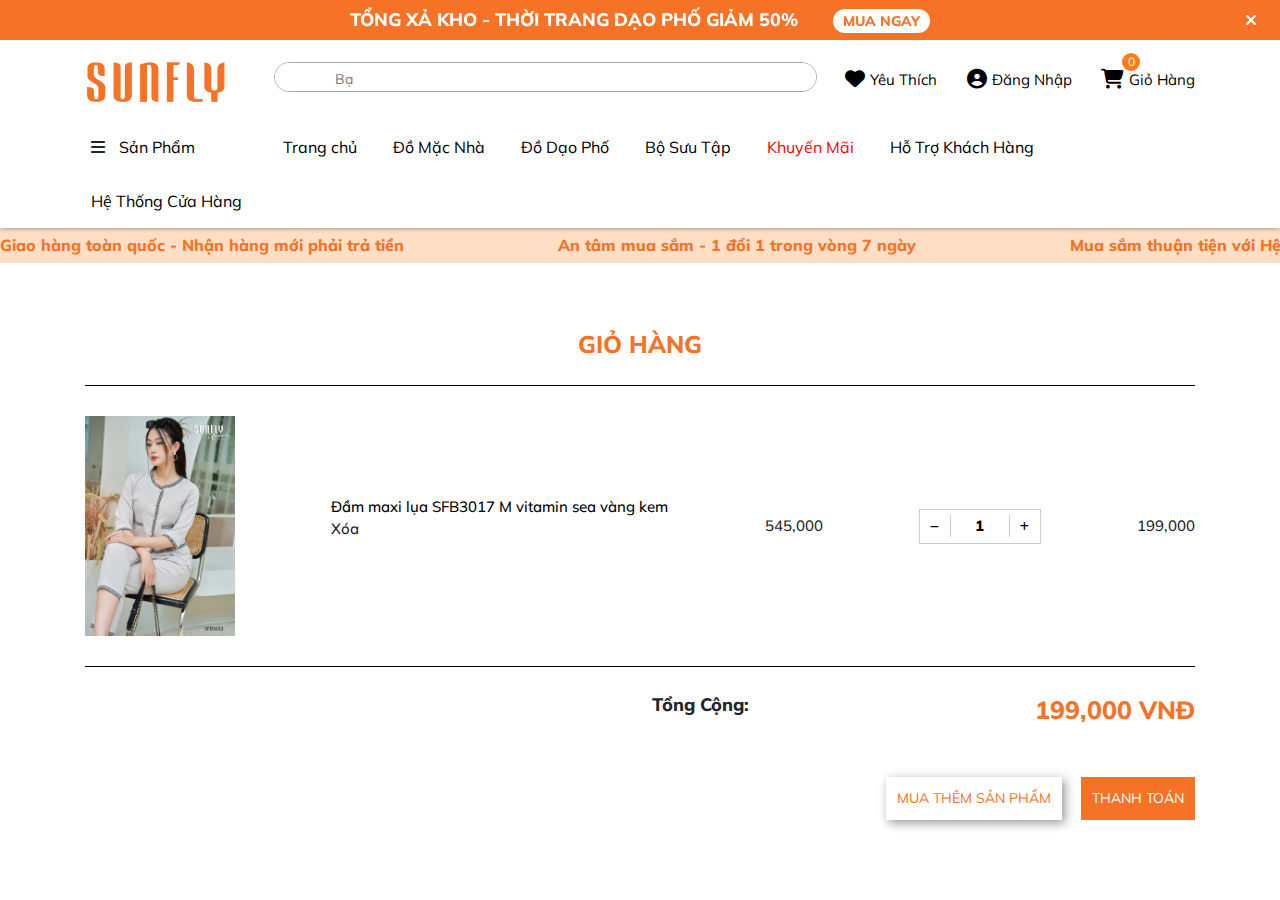
==== cart.html @ 90f8d19a "5" ====
<!DOCTYPE html>
<html lang="en">
<head>
    <meta charset="UTF-8">
    <meta name="viewport" content="width=device-width, initial-scale=1.0">
    <title>Cart</title>
     <!-- Import owl OwlCarousel./Start -->
  <link rel="stylesheet" href="./lib/owlCarousel/assets/owl.carousel.min.css">
  <link rel="stylesheet" href="./lib/owlCarousel/assets/owl.theme.default.min.css">


  <!-- Import Fontawesome -->
  <link rel="stylesheet" href="./lib/fontawesome/css/fontawesome.min.css">
  <link rel="stylesheet" href="./lib/fontawesome/css/brands.min.css">
  <link rel="stylesheet" href="./lib/fontawesome/css/solid.min.css">

  <!-- Import styles bootstrap css./Start-->
  <link rel="stylesheet" href="./lib/bootstrap/css/bootstrap.min.css">

  <!-- Import styles css./Start -->
  <link rel="stylesheet" href="./assets/css/styles.css">
</head>
<body>
    <header>
        <!-- Top-Header./Start -->
        <div class="top-header">
            <div class="owl-carousel">
            <div class="item">
                <p>
                TỔNG XẢ KHO - THỜI TRANG DẠO PHỐ GIẢM 50%
                <a  class="animationFlash" href="/">Mua Ngay</a>
            </div>
            <div class="item">
                <p>
                TỔNG XẢ KHO - BỘ MẶC NHÀ TRUYỀN THỐNG GIẢM TỚI 50%
                <a  class="animationFlash" href="/">Mua Ngay</a>
            </div>
        
            <div class="item">
                <p>
                TỔNG XẢ KHO - BỘ  MẶC NHÀ HIỆN ĐẠI GIẢM TỪ 30 - 50%
                <a  class="animationFlash" href="/">Mua Ngay</a>
            </div>
            </div>
            <div class="close-top-header">
            <i class="fa-solid fa-xmark"></i>
            </div>
        </div>
        
        <!-- Main menu./Start -->
        <div class="main-header">
            <div class="container">
            <div class=" row box-main-header">
                <div class="col-md-2">
                <div class="logo">
                    <a href="/"><img src="/assets/images/logo.jpg" alt=""></a>
                </div>
                </div>
        
                <div class="col-md-6 searchMobile">
                <form class="form-search" action="/search">
                <label for="search"></label>
                <input type="text" name="q" id="search" placeholder="Bạn cần tìm gì?">
                </form>
                </div>
        
                <div class="col-md-4">
                <div class="list-right-menu">
                    <ul>
                    <li>
                        <a href="#">
                        <i class="fa-regular fa-heart"></i>
                        <span>Yêu Thích</span>
                        </a>
                    </li>
                    <li>
                        <a href="#">
                        <i class="far fa-user-circle"></i>
                        <span>Đăng Nhập</span>
                        </a>
                    </li>
                    <li>
                        <a href="cart.html">
                        <i class="fas fa-shopping-cart"></i>
                        <span>Giỏ Hàng</span>
                        <span class="count-cart">0</span>
                        </a>
                    </li>
                    </ul>
                </div>
                </div>
        
            </div>
        
            <div class="row">
                <div class="nav">
                <div class="wrapper">
                    <div class= "menu-main">
                    <li class="menu-product">
                        <i class="far fa-bars"></i>
                        <a href="#">Sản Phẩm</a>  
                        <div class="sub-menu" style="display: none;">
                        <div class="content">
                            <div class="row" >
                            <ul class="col-md-7"> 
                                <li><a href="#">Bộ mặc nhà</a></li>
                                <li><a href="#">Sét dạo dạo phố</a></li>
                                <li><a href="#">Áo Nữ</a></li>
                                <li><a href="#">Váy Đầm Dạo Phố</a></li>
                                <li><a href="#">Quần Nữ</a></li>
                                <li><a href="#">Váy Đầm Mặc Nhà</a></li>
                                <li><a href="#">Phụ Kiện Thời Trang</a></li>
                            </ul>
                            </div>
                        </div>
                        </div>    
                    </li>
                    <li class="activeItems"><a href="!">Trang chủ</a></li>
                    <li><a href="#">Đồ Mặc Nhà</a> 
                        <div class="sub-menu" style="display: none;">
                        <div class="content">
                            <div class="row" >
                            <ul class="col-md-7 offset-md-2"> 
                                <li>
                                <a href="#">BỘ MẶC NHÀ</a>
                                <ul class="sub-menu-2">
                                    <li>
                                    <a href="">Sunfly Trendy</a>
                                    </li>
                                    <li>
                                    <a href="">Sunfly Sport</a>
                                    </li>
                                    <li>
                                    <a href="">Sunfly Prime</a>
                                    </li>
                                </ul>
                                </li>
                                <li>
                                <a href="#">THEO MÙA </a>
                                <ul class="sub-menu-2">
                                    <li>
                                    <a href="">Mùa Xuân - Hè</a>
                                    </li>
                                    <li>
                                    <a href="">Mùa Thu - Đông</a>
                                    </li>
                                </ul>
                                </li>
                                <li><a href="#">VÁY - ĐẦM MẶC NHÀ</a></li>
                            
                            </ul>
                            </div>
                        </div>
                        </div>    
                    </li>
                    <li><a href="!">Đồ Dạo Phố</a></li>
                    <li><a href="!">Bộ Sưu Tập</a></li>
                    <li><a class="sale-menu" href="!">Khuyến Mãi</a></li>
                    <li><a href="!">Hỗ Trợ Khách Hàng</a></li>
                    <li><a href="!">Hệ Thống Cửa Hàng</a></li>
                    </div>
                </div>
                </div>
    
            </div>
        
        
            </div>
        </div>
    </header>
     <!-- bottom-herder/start -->
     <div class="bottom-header">
        <div class="marquee-container">
            <div class="marquee-content">
                <p><span>Giao hàng toàn quốc - Nhận hàng mới phải trả tiền</span></p>
                <p><span>An tâm mua sắm - 1 đổi 1 trong vòng 7 ngày</span></p>
                <p><span>Mua sắm thuận tiện với Hệ thống cửa hàng toàn quốc</span></p>
                <p><span>Hotline (Miễn phí): 1800 2062</span></p>
            </div>
        </div>
    </div>
    <div class="container cartIndex">
        <div class="row">
            <div class="col-12 col-sm-12 col-md-12 col-lg-12 mt-md-5 mt-3">
                <div class="titleCart">
                    <h1>Giỏ hàng</h1>
                </div>
                <div class="cartcontent">
                    <div class="popup_item">
                        <div class="popup_item_img">
                            <a href="#"><img src="/assets/images/images-review-1.jpeg" alt=""></a>
                        </div>
                        <div class="popup_item_info">
                            <a href="#">Đầm maxi lụa SFB3017 M vitamin sea vàng kem</a>
                            <p>Xóa</p>
                        </div>
                        <div class="popup_price">
                            <span class="line_price">545,000</span> 
                        </div>
                        <div class="newCart_quantity">
                            <div class=" input_number_product">
                                <button class="">
                                    <i class="fa fa-minus"></i>
                                </button>
                                <input type="text" value="1" min="1">
                                <button>
                                    <i class="fa fa-plus"></i>
                                </button>
                            </div>
                        </div>
                        <div class="popup_item_price">
                            <span class="line_total_price colorMain1">199,000</span>
                        </div>
                    </div>
                    
                </div>
            </div>
            <div class="col-12 col-sm-12 col-md-6 col-lg-6"></div>
            <div class="col-12 col-sm-12 col-md-6 col-lg-6">
                <div class="cartRightIndex mt-4 mb-4">
                    <div class="popup_amount">
                        <span>Tổng cộng:</span>
                        <span class="fright">199,000 vnđ</span>
                    </div>
                    <div class="popup_action clearfix mt-5">
                        <a href="#" class="btnClickLoad btnHoverLight">Mua thêm sản phẩm</a>
                        <a href="#" class="btnHover buy ">Thanh toán</a>
                    </div>
                </div>
            </div>
        </div>
    </div>



    




     <!-- Import Jquery./Start -->
  <script src="./lib/jquery.min.js"></script>
  <!-- Import OwlCarousel js./Start -->
  <script src="./lib/owlCarousel/owl.carousel.min.js"></script>
  <!-- Import Js Bootstrap./Start -->
  <script src="./lib/bootstrap/js/bootstrap.bundle.min.js"></script>
  <!-- Import Main JS./Start -->
  <script src="./assets/js/main.js"></script>
  <script src="./assets/js/style.js"></script>
</body>
</html>
---- lib/fontawesome/css/brands.min.css ----
/*!
 * Font Awesome Free 6.4.2 by @fontawesome - https://fontawesome.com
 * License - https://fontawesome.com/license/free (Icons: CC BY 4.0, Fonts: SIL OFL 1.1, Code: MIT License)
 * Copyright 2023 Fonticons, Inc.
 */
:host,:root{--fa-style-family-brands:"Font Awesome 6 Brands";--fa-font-brands:normal 400 1em/1 "Font Awesome 6 Brands"}@font-face{font-family:"Font Awesome 6 Brands";font-style:normal;font-weight:400;font-display:block;src:url(../webfonts/fa-brands-400.woff2) format("woff2"),url(../webfonts/fa-brands-400.ttf) format("truetype")}.fa-brands,.fab{font-weight:400}.fa-monero:before{content:"\f3d0"}.fa-hooli:before{content:"\f427"}.fa-yelp:before{content:"\f1e9"}.fa-cc-visa:before{content:"\f1f0"}.fa-lastfm:before{content:"\f202"}.fa-shopware:before{content:"\f5b5"}.fa-creative-commons-nc:before{content:"\f4e8"}.fa-aws:before{content:"\f375"}.fa-redhat:before{content:"\f7bc"}.fa-yoast:before{content:"\f2b1"}.fa-cloudflare:before{content:"\e07d"}.fa-ups:before{content:"\f7e0"}.fa-wpexplorer:before{content:"\f2de"}.fa-dyalog:before{content:"\f399"}.fa-bity:before{content:"\f37a"}.fa-stackpath:before{content:"\f842"}.fa-buysellads:before{content:"\f20d"}.fa-first-order:before{content:"\f2b0"}.fa-modx:before{content:"\f285"}.fa-guilded:before{content:"\e07e"}.fa-vnv:before{content:"\f40b"}.fa-js-square:before,.fa-square-js:before{content:"\f3b9"}.fa-microsoft:before{content:"\f3ca"}.fa-qq:before{content:"\f1d6"}.fa-orcid:before{content:"\f8d2"}.fa-java:before{content:"\f4e4"}.fa-invision:before{content:"\f7b0"}.fa-creative-commons-pd-alt:before{content:"\f4ed"}.fa-centercode:before{content:"\f380"}.fa-glide-g:before{content:"\f2a6"}.fa-drupal:before{content:"\f1a9"}.fa-hire-a-helper:before{content:"\f3b0"}.fa-creative-commons-by:before{content:"\f4e7"}.fa-unity:before{content:"\e049"}.fa-whmcs:before{content:"\f40d"}.fa-rocketchat:before{content:"\f3e8"}.fa-vk:before{content:"\f189"}.fa-untappd:before{content:"\f405"}.fa-mailchimp:before{content:"\f59e"}.fa-css3-alt:before{content:"\f38b"}.fa-reddit-square:before,.fa-square-reddit:before{content:"\f1a2"}.fa-vimeo-v:before{content:"\f27d"}.fa-contao:before{content:"\f26d"}.fa-square-font-awesome:before{content:"\e5ad"}.fa-deskpro:before{content:"\f38f"}.fa-sistrix:before{content:"\f3ee"}.fa-instagram-square:before,.fa-square-instagram:before{content:"\e055"}.fa-battle-net:before{content:"\f835"}.fa-the-red-yeti:before{content:"\f69d"}.fa-hacker-news-square:before,.fa-square-hacker-news:before{content:"\f3af"}.fa-edge:before{content:"\f282"}.fa-threads:before{content:"\e618"}.fa-napster:before{content:"\f3d2"}.fa-snapchat-square:before,.fa-square-snapchat:before{content:"\f2ad"}.fa-google-plus-g:before{content:"\f0d5"}.fa-artstation:before{content:"\f77a"}.fa-markdown:before{content:"\f60f"}.fa-sourcetree:before{content:"\f7d3"}.fa-google-plus:before{content:"\f2b3"}.fa-diaspora:before{content:"\f791"}.fa-foursquare:before{content:"\f180"}.fa-stack-overflow:before{content:"\f16c"}.fa-github-alt:before{content:"\f113"}.fa-phoenix-squadron:before{content:"\f511"}.fa-pagelines:before{content:"\f18c"}.fa-algolia:before{content:"\f36c"}.fa-red-river:before{content:"\f3e3"}.fa-creative-commons-sa:before{content:"\f4ef"}.fa-safari:before{content:"\f267"}.fa-google:before{content:"\f1a0"}.fa-font-awesome-alt:before,.fa-square-font-awesome-stroke:before{content:"\f35c"}.fa-atlassian:before{content:"\f77b"}.fa-linkedin-in:before{content:"\f0e1"}.fa-digital-ocean:before{content:"\f391"}.fa-nimblr:before{content:"\f5a8"}.fa-chromecast:before{content:"\f838"}.fa-evernote:before{content:"\f839"}.fa-hacker-news:before{content:"\f1d4"}.fa-creative-commons-sampling:before{content:"\f4f0"}.fa-adversal:before{content:"\f36a"}.fa-creative-commons:before{content:"\f25e"}.fa-watchman-monitoring:before{content:"\e087"}.fa-fonticons:before{content:"\f280"}.fa-weixin:before{content:"\f1d7"}.fa-shirtsinbulk:before{content:"\f214"}.fa-codepen:before{content:"\f1cb"}.fa-git-alt:before{content:"\f841"}.fa-lyft:before{content:"\f3c3"}.fa-rev:before{content:"\f5b2"}.fa-windows:before{content:"\f17a"}.fa-wizards-of-the-coast:before{content:"\f730"}.fa-square-viadeo:before,.fa-viadeo-square:before{content:"\f2aa"}.fa-meetup:before{content:"\f2e0"}.fa-centos:before{content:"\f789"}.fa-adn:before{content:"\f170"}.fa-cloudsmith:before{content:"\f384"}.fa-pied-piper-alt:before{content:"\f1a8"}.fa-dribbble-square:before,.fa-square-dribbble:before{content:"\f397"}.fa-codiepie:before{content:"\f284"}.fa-node:before{content:"\f419"}.fa-mix:before{content:"\f3cb"}.fa-steam:before{content:"\f1b6"}.fa-cc-apple-pay:before{content:"\f416"}.fa-scribd:before{content:"\f28a"}.fa-debian:before{content:"\e60b"}.fa-openid:before{content:"\f19b"}.fa-instalod:before{content:"\e081"}.fa-expeditedssl:before{content:"\f23e"}.fa-sellcast:before{content:"\f2da"}.fa-square-twitter:before,.fa-twitter-square:before{content:"\f081"}.fa-r-project:before{content:"\f4f7"}.fa-delicious:before{content:"\f1a5"}.fa-freebsd:before{content:"\f3a4"}.fa-vuejs:before{content:"\f41f"}.fa-accusoft:before{content:"\f369"}.fa-ioxhost:before{content:"\f208"}.fa-fonticons-fi:before{content:"\f3a2"}.fa-app-store:before{content:"\f36f"}.fa-cc-mastercard:before{content:"\f1f1"}.fa-itunes-note:before{content:"\f3b5"}.fa-golang:before{content:"\e40f"}.fa-kickstarter:before{content:"\f3bb"}.fa-grav:before{content:"\f2d6"}.fa-weibo:before{content:"\f18a"}.fa-uncharted:before{content:"\e084"}.fa-firstdraft:before{content:"\f3a1"}.fa-square-youtube:before,.fa-youtube-square:before{content:"\f431"}.fa-wikipedia-w:before{content:"\f266"}.fa-rendact:before,.fa-wpressr:before{content:"\f3e4"}.fa-angellist:before{content:"\f209"}.fa-galactic-republic:before{content:"\f50c"}.fa-nfc-directional:before{content:"\e530"}.fa-skype:before{content:"\f17e"}.fa-joget:before{content:"\f3b7"}.fa-fedora:before{content:"\f798"}.fa-stripe-s:before{content:"\f42a"}.fa-meta:before{content:"\e49b"}.fa-laravel:before{content:"\f3bd"}.fa-hotjar:before{content:"\f3b1"}.fa-bluetooth-b:before{content:"\f294"}.fa-sticker-mule:before{content:"\f3f7"}.fa-creative-commons-zero:before{content:"\f4f3"}.fa-hips:before{content:"\f452"}.fa-behance:before{content:"\f1b4"}.fa-reddit:before{content:"\f1a1"}.fa-discord:before{content:"\f392"}.fa-chrome:before{content:"\f268"}.fa-app-store-ios:before{content:"\f370"}.fa-cc-discover:before{content:"\f1f2"}.fa-wpbeginner:before{content:"\f297"}.fa-confluence:before{content:"\f78d"}.fa-mdb:before{content:"\f8ca"}.fa-dochub:before{content:"\f394"}.fa-accessible-icon:before{content:"\f368"}.fa-ebay:before{content:"\f4f4"}.fa-amazon:before{content:"\f270"}.fa-unsplash:before{content:"\e07c"}.fa-yarn:before{content:"\f7e3"}.fa-square-steam:before,.fa-steam-square:before{content:"\f1b7"}.fa-500px:before{content:"\f26e"}.fa-square-vimeo:before,.fa-vimeo-square:before{content:"\f194"}.fa-asymmetrik:before{content:"\f372"}.fa-font-awesome-flag:before,.fa-font-awesome-logo-full:before,.fa-font-awesome:before{content:"\f2b4"}.fa-gratipay:before{content:"\f184"}.fa-apple:before{content:"\f179"}.fa-hive:before{content:"\e07f"}.fa-gitkraken:before{content:"\f3a6"}.fa-keybase:before{content:"\f4f5"}.fa-apple-pay:before{content:"\f415"}.fa-padlet:before{content:"\e4a0"}.fa-amazon-pay:before{content:"\f42c"}.fa-github-square:before,.fa-square-github:before{content:"\f092"}.fa-stumbleupon:before{content:"\f1a4"}.fa-fedex:before{content:"\f797"}.fa-phoenix-framework:before{content:"\f3dc"}.fa-shopify:before{content:"\e057"}.fa-neos:before{content:"\f612"}.fa-square-threads:before{content:"\e619"}.fa-hackerrank:before{content:"\f5f7"}.fa-researchgate:before{content:"\f4f8"}.fa-swift:before{content:"\f8e1"}.fa-angular:before{content:"\f420"}.fa-speakap:before{content:"\f3f3"}.fa-angrycreative:before{content:"\f36e"}.fa-y-combinator:before{content:"\f23b"}.fa-empire:before{content:"\f1d1"}.fa-envira:before{content:"\f299"}.fa-gitlab-square:before,.fa-square-gitlab:before{content:"\e5ae"}.fa-studiovinari:before{content:"\f3f8"}.fa-pied-piper:before{content:"\f2ae"}.fa-wordpress:before{content:"\f19a"}.fa-product-hunt:before{content:"\f288"}.fa-firefox:before{content:"\f269"}.fa-linode:before{content:"\f2b8"}.fa-goodreads:before{content:"\f3a8"}.fa-odnoklassniki-square:before,.fa-square-odnoklassniki:before{content:"\f264"}.fa-jsfiddle:before{content:"\f1cc"}.fa-sith:before{content:"\f512"}.fa-themeisle:before{content:"\f2b2"}.fa-page4:before{content:"\f3d7"}.fa-hashnode:before{content:"\e499"}.fa-react:before{content:"\f41b"}.fa-cc-paypal:before{content:"\f1f4"}.fa-squarespace:before{content:"\f5be"}.fa-cc-stripe:before{content:"\f1f5"}.fa-creative-commons-share:before{content:"\f4f2"}.fa-bitcoin:before{content:"\f379"}.fa-keycdn:before{content:"\f3ba"}.fa-opera:before{content:"\f26a"}.fa-itch-io:before{content:"\f83a"}.fa-umbraco:before{content:"\f8e8"}.fa-galactic-senate:before{content:"\f50d"}.fa-ubuntu:before{content:"\f7df"}.fa-draft2digital:before{content:"\f396"}.fa-stripe:before{content:"\f429"}.fa-houzz:before{content:"\f27c"}.fa-gg:before{content:"\f260"}.fa-dhl:before{content:"\f790"}.fa-pinterest-square:before,.fa-square-pinterest:before{content:"\f0d3"}.fa-xing:before{content:"\f168"}.fa-blackberry:before{content:"\f37b"}.fa-creative-commons-pd:before{content:"\f4ec"}.fa-playstation:before{content:"\f3df"}.fa-quinscape:before{content:"\f459"}.fa-less:before{content:"\f41d"}.fa-blogger-b:before{content:"\f37d"}.fa-opencart:before{content:"\f23d"}.fa-vine:before{content:"\f1ca"}.fa-paypal:before{content:"\f1ed"}.fa-gitlab:before{content:"\f296"}.fa-typo3:before{content:"\f42b"}.fa-reddit-alien:before{content:"\f281"}.fa-yahoo:before{content:"\f19e"}.fa-dailymotion:before{content:"\e052"}.fa-affiliatetheme:before{content:"\f36b"}.fa-pied-piper-pp:before{content:"\f1a7"}.fa-bootstrap:before{content:"\f836"}.fa-odnoklassniki:before{content:"\f263"}.fa-nfc-symbol:before{content:"\e531"}.fa-ethereum:before{content:"\f42e"}.fa-speaker-deck:before{content:"\f83c"}.fa-creative-commons-nc-eu:before{content:"\f4e9"}.fa-patreon:before{content:"\f3d9"}.fa-avianex:before{content:"\f374"}.fa-ello:before{content:"\f5f1"}.fa-gofore:before{content:"\f3a7"}.fa-bimobject:before{content:"\f378"}.fa-facebook-f:before{content:"\f39e"}.fa-google-plus-square:before,.fa-square-google-plus:before{content:"\f0d4"}.fa-mandalorian:before{content:"\f50f"}.fa-first-order-alt:before{content:"\f50a"}.fa-osi:before{content:"\f41a"}.fa-google-wallet:before{content:"\f1ee"}.fa-d-and-d-beyond:before{content:"\f6ca"}.fa-periscope:before{content:"\f3da"}.fa-fulcrum:before{content:"\f50b"}.fa-cloudscale:before{content:"\f383"}.fa-forumbee:before{content:"\f211"}.fa-mizuni:before{content:"\f3cc"}.fa-schlix:before{content:"\f3ea"}.fa-square-xing:before,.fa-xing-square:before{content:"\f169"}.fa-bandcamp:before{content:"\f2d5"}.fa-wpforms:before{content:"\f298"}.fa-cloudversify:before{content:"\f385"}.fa-usps:before{content:"\f7e1"}.fa-megaport:before{content:"\f5a3"}.fa-magento:before{content:"\f3c4"}.fa-spotify:before{content:"\f1bc"}.fa-optin-monster:before{content:"\f23c"}.fa-fly:before{content:"\f417"}.fa-aviato:before{content:"\f421"}.fa-itunes:before{content:"\f3b4"}.fa-cuttlefish:before{content:"\f38c"}.fa-blogger:before{content:"\f37c"}.fa-flickr:before{content:"\f16e"}.fa-viber:before{content:"\f409"}.fa-soundcloud:before{content:"\f1be"}.fa-digg:before{content:"\f1a6"}.fa-tencent-weibo:before{content:"\f1d5"}.fa-symfony:before{content:"\f83d"}.fa-maxcdn:before{content:"\f136"}.fa-etsy:before{content:"\f2d7"}.fa-facebook-messenger:before{content:"\f39f"}.fa-audible:before{content:"\f373"}.fa-think-peaks:before{content:"\f731"}.fa-bilibili:before{content:"\e3d9"}.fa-erlang:before{content:"\f39d"}.fa-x-twitter:before{content:"\e61b"}.fa-cotton-bureau:before{content:"\f89e"}.fa-dashcube:before{content:"\f210"}.fa-42-group:before,.fa-innosoft:before{content:"\e080"}.fa-stack-exchange:before{content:"\f18d"}.fa-elementor:before{content:"\f430"}.fa-pied-piper-square:before,.fa-square-pied-piper:before{content:"\e01e"}.fa-creative-commons-nd:before{content:"\f4eb"}.fa-palfed:before{content:"\f3d8"}.fa-superpowers:before{content:"\f2dd"}.fa-resolving:before{content:"\f3e7"}.fa-xbox:before{content:"\f412"}.fa-searchengin:before{content:"\f3eb"}.fa-tiktok:before{content:"\e07b"}.fa-facebook-square:before,.fa-square-facebook:before{content:"\f082"}.fa-renren:before{content:"\f18b"}.fa-linux:before{content:"\f17c"}.fa-glide:before{content:"\f2a5"}.fa-linkedin:before{content:"\f08c"}.fa-hubspot:before{content:"\f3b2"}.fa-deploydog:before{content:"\f38e"}.fa-twitch:before{content:"\f1e8"}.fa-ravelry:before{content:"\f2d9"}.fa-mixer:before{content:"\e056"}.fa-lastfm-square:before,.fa-square-lastfm:before{content:"\f203"}.fa-vimeo:before{content:"\f40a"}.fa-mendeley:before{content:"\f7b3"}.fa-uniregistry:before{content:"\f404"}.fa-figma:before{content:"\f799"}.fa-creative-commons-remix:before{content:"\f4ee"}.fa-cc-amazon-pay:before{content:"\f42d"}.fa-dropbox:before{content:"\f16b"}.fa-instagram:before{content:"\f16d"}.fa-cmplid:before{content:"\e360"}.fa-facebook:before{content:"\f09a"}.fa-gripfire:before{content:"\f3ac"}.fa-jedi-order:before{content:"\f50e"}.fa-uikit:before{content:"\f403"}.fa-fort-awesome-alt:before{content:"\f3a3"}.fa-phabricator:before{content:"\f3db"}.fa-ussunnah:before{content:"\f407"}.fa-earlybirds:before{content:"\f39a"}.fa-trade-federation:before{content:"\f513"}.fa-autoprefixer:before{content:"\f41c"}.fa-whatsapp:before{content:"\f232"}.fa-slideshare:before{content:"\f1e7"}.fa-google-play:before{content:"\f3ab"}.fa-viadeo:before{content:"\f2a9"}.fa-line:before{content:"\f3c0"}.fa-google-drive:before{content:"\f3aa"}.fa-servicestack:before{content:"\f3ec"}.fa-simplybuilt:before{content:"\f215"}.fa-bitbucket:before{content:"\f171"}.fa-imdb:before{content:"\f2d8"}.fa-deezer:before{content:"\e077"}.fa-raspberry-pi:before{content:"\f7bb"}.fa-jira:before{content:"\f7b1"}.fa-docker:before{content:"\f395"}.fa-screenpal:before{content:"\e570"}.fa-bluetooth:before{content:"\f293"}.fa-gitter:before{content:"\f426"}.fa-d-and-d:before{content:"\f38d"}.fa-microblog:before{content:"\e01a"}.fa-cc-diners-club:before{content:"\f24c"}.fa-gg-circle:before{content:"\f261"}.fa-pied-piper-hat:before{content:"\f4e5"}.fa-kickstarter-k:before{content:"\f3bc"}.fa-yandex:before{content:"\f413"}.fa-readme:before{content:"\f4d5"}.fa-html5:before{content:"\f13b"}.fa-sellsy:before{content:"\f213"}.fa-sass:before{content:"\f41e"}.fa-wirsindhandwerk:before,.fa-wsh:before{content:"\e2d0"}.fa-buromobelexperte:before{content:"\f37f"}.fa-salesforce:before{content:"\f83b"}.fa-octopus-deploy:before{content:"\e082"}.fa-medapps:before{content:"\f3c6"}.fa-ns8:before{content:"\f3d5"}.fa-pinterest-p:before{content:"\f231"}.fa-apper:before{content:"\f371"}.fa-fort-awesome:before{content:"\f286"}.fa-waze:before{content:"\f83f"}.fa-cc-jcb:before{content:"\f24b"}.fa-snapchat-ghost:before,.fa-snapchat:before{content:"\f2ab"}.fa-fantasy-flight-games:before{content:"\f6dc"}.fa-rust:before{content:"\e07a"}.fa-wix:before{content:"\f5cf"}.fa-behance-square:before,.fa-square-behance:before{content:"\f1b5"}.fa-supple:before{content:"\f3f9"}.fa-rebel:before{content:"\f1d0"}.fa-css3:before{content:"\f13c"}.fa-staylinked:before{content:"\f3f5"}.fa-kaggle:before{content:"\f5fa"}.fa-space-awesome:before{content:"\e5ac"}.fa-deviantart:before{content:"\f1bd"}.fa-cpanel:before{content:"\f388"}.fa-goodreads-g:before{content:"\f3a9"}.fa-git-square:before,.fa-square-git:before{content:"\f1d2"}.fa-square-tumblr:before,.fa-tumblr-square:before{content:"\f174"}.fa-trello:before{content:"\f181"}.fa-creative-commons-nc-jp:before{content:"\f4ea"}.fa-get-pocket:before{content:"\f265"}.fa-perbyte:before{content:"\e083"}.fa-grunt:before{content:"\f3ad"}.fa-weebly:before{content:"\f5cc"}.fa-connectdevelop:before{content:"\f20e"}.fa-leanpub:before{content:"\f212"}.fa-black-tie:before{content:"\f27e"}.fa-themeco:before{content:"\f5c6"}.fa-python:before{content:"\f3e2"}.fa-android:before{content:"\f17b"}.fa-bots:before{content:"\e340"}.fa-free-code-camp:before{content:"\f2c5"}.fa-hornbill:before{content:"\f592"}.fa-js:before{content:"\f3b8"}.fa-ideal:before{content:"\e013"}.fa-git:before{content:"\f1d3"}.fa-dev:before{content:"\f6cc"}.fa-sketch:before{content:"\f7c6"}.fa-yandex-international:before{content:"\f414"}.fa-cc-amex:before{content:"\f1f3"}.fa-uber:before{content:"\f402"}.fa-github:before{content:"\f09b"}.fa-php:before{content:"\f457"}.fa-alipay:before{content:"\f642"}.fa-youtube:before{content:"\f167"}.fa-skyatlas:before{content:"\f216"}.fa-firefox-browser:before{content:"\e007"}.fa-replyd:before{content:"\f3e6"}.fa-suse:before{content:"\f7d6"}.fa-jenkins:before{content:"\f3b6"}.fa-twitter:before{content:"\f099"}.fa-rockrms:before{content:"\f3e9"}.fa-pinterest:before{content:"\f0d2"}.fa-buffer:before{content:"\f837"}.fa-npm:before{content:"\f3d4"}.fa-yammer:before{content:"\f840"}.fa-btc:before{content:"\f15a"}.fa-dribbble:before{content:"\f17d"}.fa-stumbleupon-circle:before{content:"\f1a3"}.fa-internet-explorer:before{content:"\f26b"}.fa-stubber:before{content:"\e5c7"}.fa-telegram-plane:before,.fa-telegram:before{content:"\f2c6"}.fa-old-republic:before{content:"\f510"}.fa-odysee:before{content:"\e5c6"}.fa-square-whatsapp:before,.fa-whatsapp-square:before{content:"\f40c"}.fa-node-js:before{content:"\f3d3"}.fa-edge-legacy:before{content:"\e078"}.fa-slack-hash:before,.fa-slack:before{content:"\f198"}.fa-medrt:before{content:"\f3c8"}.fa-usb:before{content:"\f287"}.fa-tumblr:before{content:"\f173"}.fa-vaadin:before{content:"\f408"}.fa-quora:before{content:"\f2c4"}.fa-square-x-twitter:before{content:"\e61a"}.fa-reacteurope:before{content:"\f75d"}.fa-medium-m:before,.fa-medium:before{content:"\f23a"}.fa-amilia:before{content:"\f36d"}.fa-mixcloud:before{content:"\f289"}.fa-flipboard:before{content:"\f44d"}.fa-viacoin:before{content:"\f237"}.fa-critical-role:before{content:"\f6c9"}.fa-sitrox:before{content:"\e44a"}.fa-discourse:before{content:"\f393"}.fa-joomla:before{content:"\f1aa"}.fa-mastodon:before{content:"\f4f6"}.fa-airbnb:before{content:"\f834"}.fa-wolf-pack-battalion:before{content:"\f514"}.fa-buy-n-large:before{content:"\f8a6"}.fa-gulp:before{content:"\f3ae"}.fa-creative-commons-sampling-plus:before{content:"\f4f1"}.fa-strava:before{content:"\f428"}.fa-ember:before{content:"\f423"}.fa-canadian-maple-leaf:before{content:"\f785"}.fa-teamspeak:before{content:"\f4f9"}.fa-pushed:before{content:"\f3e1"}.fa-wordpress-simple:before{content:"\f411"}.fa-nutritionix:before{content:"\f3d6"}.fa-wodu:before{content:"\e088"}.fa-google-pay:before{content:"\e079"}.fa-intercom:before{content:"\f7af"}.fa-zhihu:before{content:"\f63f"}.fa-korvue:before{content:"\f42f"}.fa-pix:before{content:"\e43a"}.fa-steam-symbol:before{content:"\f3f6"}
---- lib/fontawesome/css/solid.min.css ----
/*!
 * Font Awesome Free 6.4.2 by @fontawesome - https://fontawesome.com
 * License - https://fontawesome.com/license/free (Icons: CC BY 4.0, Fonts: SIL OFL 1.1, Code: MIT License)
 * Copyright 2023 Fonticons, Inc.
 */
:host,:root{--fa-style-family-classic:"Font Awesome 6 Free";--fa-font-solid:normal 900 1em/1 "Font Awesome 6 Free"}@font-face{font-family:"Font Awesome 6 Free";font-style:normal;font-weight:900;font-display:block;src:url(../webfonts/fa-solid-900.woff2) format("woff2"),url(../webfonts/fa-solid-900.ttf) format("truetype")}.fa-solid,.fas{font-weight:900}
---- assets/css/styles.css ----
/* Import fonts */
@font-face {
  font-family: 'Mulish';
  src: url('./../fonts/Mulish/');
  src: url('./../fonts/Mulish/?#iefix') format('embedded-opentype'),
      url('./../fonts/Mulish/Mulish-Black.woff2') format('woff2'),
      url('./../fonts/Mulish/Mulish-Black.woff') format('woff'),
      url('./../fonts/Mulish/Mulish-Black.ttf') format('truetype'),
      url('./../fonts/Mulish/Mulish-Black.svg#Mulish-Black') format('svg');
  font-weight: 900;
  font-style: normal;
  font-display: swap;
}

@font-face {
  font-family: 'Mulish';
  src: url('./../fonts/Mulish/Mulish-BlackItalic.eot');
  src: url('./../fonts/Mulish/Mulish-BlackItalic.eot?#iefix') format('embedded-opentype'),
      url('./../fonts/Mulish/Mulish-BlackItalic.woff2') format('woff2'),
      url('./../fonts/Mulish/Mulish-BlackItalic.woff') format('woff'),
      url('./../fonts/Mulish/Mulish-BlackItalic.ttf') format('truetype'),
      url('./../fonts/Mulish/Mulish-BlackItalic.svg#Mulish-BlackItalic') format('svg');
  font-weight: 900;
  font-style: italic;
  font-display: swap;
}

@font-face {
  font-family: 'Mulish';
  src: url('./../fonts/Mulish/Mulish-Bold.eot');
  src: url('./../fonts/Mulish/Mulish-Bold.eot?#iefix') format('embedded-opentype'),
      url('./../fonts/Mulish/Mulish-Bold.woff2') format('woff2'),
      url('./../fonts/Mulish/Mulish-Bold.woff') format('woff'),
      url('./../fonts/Mulish/Mulish-Bold.ttf') format('truetype'),
      url('./../fonts/Mulish/Mulish-Bold.svg#Mulish-Bold') format('svg');
  font-weight: bold;
  font-style: normal;
  font-display: swap;
}

@font-face {
  font-family: 'Mulish';
  src: url('./../fonts/Mulish/Mulish-BoldItalic.eot');
  src: url('./../fonts/Mulish/Mulish-BoldItalic.eot?#iefix') format('embedded-opentype'),
      url('./../fonts/Mulish/Mulish-BoldItalic.woff2') format('woff2'),
      url('./../fonts/Mulish/Mulish-BoldItalic.woff') format('woff'),
      url('./../fonts/Mulish/Mulish-BoldItalic.ttf') format('truetype'),
      url('./../fonts/Mulish/Mulish-BoldItalic.svg#Mulish-BoldItalic') format('svg');
  font-weight: bold;
  font-style: italic;
  font-display: swap;
}

@font-face {
  font-family: 'Mulish';
  src: url('./../fonts/Mulish/Mulish-ExtraBold.eot');
  src: url('./../fonts/Mulish/Mulish-ExtraBold.eot?#iefix') format('embedded-opentype'),
      url('./../fonts/Mulish/Mulish-ExtraBold.woff2') format('woff2'),
      url('./../fonts/Mulish/Mulish-ExtraBold.woff') format('woff'),
      url('./../fonts/Mulish/Mulish-ExtraBold.ttf') format('truetype'),
      url('./../fonts/Mulish/Mulish-ExtraBold.svg#Mulish-ExtraBold') format('svg');
  font-weight: bold;
  font-style: normal;
  font-display: swap;
}

@font-face {
  font-family: 'Mulish';
  src: url('./../fonts/Mulish/Mulish-ExtraBoldItalic.eot');
  src: url('./../fonts/Mulish/Mulish-ExtraBoldItalic.eot?#iefix') format('embedded-opentype'),
      url('./../fonts/Mulish/Mulish-ExtraBoldItalic.woff2') format('woff2'),
      url('./../fonts/Mulish/Mulish-ExtraBoldItalic.woff') format('woff'),
      url('./../fonts/Mulish/Mulish-ExtraBoldItalic.ttf') format('truetype'),
      url('./../fonts/Mulish/Mulish-ExtraBoldItalic.svg#Mulish-ExtraBoldItalic') format('svg');
  font-weight: bold;
  font-style: italic;
  font-display: swap;
}

@font-face {
  font-family: 'Mulish';
  src: url('./../fonts/Mulish/Mulish-ExtraLight.eot');
  src: url('./../fonts/Mulish/Mulish-ExtraLight.eot?#iefix') format('embedded-opentype'),
      url('./../fonts/Mulish/Mulish-ExtraLight.woff2') format('woff2'),
      url('./../fonts/Mulish/Mulish-ExtraLight.woff') format('woff'),
      url('./../fonts/Mulish/Mulish-ExtraLight.ttf') format('truetype'),
      url('./../fonts/Mulish/Mulish-ExtraLight.svg#Mulish-ExtraLight') format('svg');
  font-weight: 200;
  font-style: normal;
  font-display: swap;
}

@font-face {
  font-family: 'Mulish';
  src: url('./../fonts/Mulish/Mulish-ExtraLightItalic.eot');
  src: url('./../fonts/Mulish/Mulish-ExtraLightItalic.eot?#iefix') format('embedded-opentype'),
      url('./../fonts/Mulish/Mulish-ExtraLightItalic.woff2') format('woff2'),
      url('./../fonts/Mulish/Mulish-ExtraLightItalic.woff') format('woff'),
      url('./../fonts/Mulish/Mulish-ExtraLightItalic.ttf') format('truetype'),
      url('./../fonts/Mulish/Mulish-ExtraLightItalic.svg#Mulish-ExtraLightItalic') format('svg');
  font-weight: 200;
  font-style: italic;
  font-display: swap;
}

@font-face {
  font-family: 'Mulish';
  src: url('./../fonts/Mulish/Mulish-Italic.eot');
  src: url('./../fonts/Mulish/Mulish-Italic.eot?#iefix') format('embedded-opentype'),
      url('./../fonts/Mulish/Mulish-Italic.woff2') format('woff2'),
      url('./../fonts/Mulish/Mulish-Italic.woff') format('woff'),
      url('./../fonts/Mulish/Mulish-Italic.ttf') format('truetype'),
      url('./../fonts/Mulish/Mulish-Italic.svg#Mulish-Italic') format('svg');
  font-weight: normal;
  font-style: italic;
  font-display: swap;
}

@font-face {
  font-family: 'Mulish';
  src: url('./../fonts/Mulish/Mulish-Light.eot');
  src: url('./../fonts/Mulish/Mulish-Light.eot?#iefix') format('embedded-opentype'),
      url('./../fonts/Mulish/Mulish-Light.woff2') format('woff2'),
      url('./../fonts/Mulish/Mulish-Light.woff') format('woff'),
      url('./../fonts/Mulish/Mulish-Light.ttf') format('truetype'),
      url('./../fonts/Mulish/Mulish-Light.svg#Mulish-Light') format('svg');
  font-weight: 300;
  font-style: normal;
  font-display: swap;
}

@font-face {
  font-family: 'Mulish';
  src: url('./../fonts/Mulish/Mulish-LightItalic.eot');
  src: url('./../fonts/Mulish/Mulish-LightItalic.eot?#iefix') format('embedded-opentype'),
      url('./../fonts/Mulish/Mulish-LightItalic.woff2') format('woff2'),
      url('./../fonts/Mulish/Mulish-LightItalic.woff') format('woff'),
      url('./../fonts/Mulish/Mulish-LightItalic.ttf') format('truetype'),
      url('./../fonts/Mulish/Mulish-LightItalic.svg#Mulish-LightItalic') format('svg');
  font-weight: 300;
  font-style: italic;
  font-display: swap;
}

@font-face {
  font-family: 'Mulish';
  src: url('./../fonts/Mulish/Mulish-Medium.eot');
  src: url('./../fonts/Mulish/Mulish-Medium.eot?#iefix') format('embedded-opentype'),
      url('./../fonts/Mulish/Mulish-Medium.woff2') format('woff2'),
      url('./../fonts/Mulish/Mulish-Medium.woff') format('woff'),
      url('./../fonts/Mulish/Mulish-Medium.ttf') format('truetype'),
      url('./../fonts/Mulish/Mulish-Medium.svg#Mulish-Medium') format('svg');
  font-weight: 500;
  font-style: normal;
  font-display: swap;
}

@font-face {
  font-family: 'Mulish';
  src: url('./../fonts/Mulish/Mulish-MediumItalic.eot');
  src: url('./../fonts/Mulish/Mulish-MediumItalic.eot?#iefix') format('embedded-opentype'),
      url('./../fonts/Mulish/Mulish-MediumItalic.woff2') format('woff2'),
      url('./../fonts/Mulish/Mulish-MediumItalic.woff') format('woff'),
      url('./../fonts/Mulish/Mulish-MediumItalic.ttf') format('truetype'),
      url('./../fonts/Mulish/Mulish-MediumItalic.svg#Mulish-MediumItalic') format('svg');
  font-weight: 500;
  font-style: italic;
  font-display: swap;
}

@font-face {
  font-family: 'Mulish';
  src: url('./../fonts/Mulish/Mulish-Regular.eot');
  src: url('./../fonts/Mulish/Mulish-Regular.eot?#iefix') format('embedded-opentype'),
      url('./../fonts/Mulish/Mulish-Regular.woff2') format('woff2'),
      url('./../fonts/Mulish/Mulish-Regular.woff') format('woff'),
      url('./../fonts/Mulish/Mulish-Regular.ttf') format('truetype'),
      url('./../fonts/Mulish/Mulish-Regular.svg#Mulish-Regular') format('svg');
  font-weight: normal;
  font-style: normal;
  font-display: swap;
}

@font-face {
  font-family: 'Mulish';
  src: url('./../fonts/Mulish/Mulish-SemiBold.eot');
  src: url('./../fonts/Mulish/Mulish-SemiBold.eot?#iefix') format('embedded-opentype'),
      url('./../fonts/Mulish/Mulish-SemiBold.woff2') format('woff2'),
      url('./../fonts/Mulish/Mulish-SemiBold.woff') format('woff'),
      url('./../fonts/Mulish/Mulish-SemiBold.ttf') format('truetype'),
      url('./../fonts/Mulish/Mulish-SemiBold.svg#Mulish-SemiBold') format('svg');
  font-weight: 600;
  font-style: normal;
  font-display: swap;
}

@font-face {
  font-family: 'Mulish';
  src: url('./../fonts/Mulish/Mulish-SemiBoldItalic.eot');
  src: url('./../fonts/Mulish/Mulish-SemiBoldItalic.eot?#iefix') format('embedded-opentype'),
      url('./../fonts/Mulish/Mulish-SemiBoldItalic.woff2') format('woff2'),
      url('./../fonts/Mulish/Mulish-SemiBoldItalic.woff') format('woff'),
      url('./../fonts/Mulish/Mulish-SemiBoldItalic.ttf') format('truetype'),
      url('./../fonts/Mulish/Mulish-SemiBoldItalic.svg#Mulish-SemiBoldItalic') format('svg');
  font-weight: 600;
  font-style: italic;
  font-display: swap;
}


/* Reset browser */
* {
  padding: 0;
  margin: 0;
}
body {
  font-family: 'Mulish';
}

body li {
  list-style: none;
}
body a {
  text-decoration: none;
}

body .container {
    width: 100%;
    height: 100%;
    padding-right: 15px;
    padding-left: 15px;
    margin-right: auto;
    margin-left: auto;
}


ul {
  margin: 0;
  padding: 0;
}

header {
  background-color: #fff;
  position: sticky;
  width: 100%;
  left: 0;
  top: 0;
  z-index: 1000;
  box-shadow: 0 0 5px 0 #0000006e;
}

/* Top-Header./Start */

.top-header {
  width: 100%;
  height: 40px;
  background-color: #f67227;
  display: flex;
  justify-content: flex-end;
  position: relative 
}

.top-header .item {
  display: flex;
  align-items: center;
  display: flex;
  justify-content: center;
  object-fit: cover;
}
.top-header p {
  line-height: 40px;
  color: #fff;
  font-weight: 700;
  font-size: 18px;
  margin-bottom: 0px
}

body .owl-nav {
  display: none;
}
 body .owl-dots {
  display: none;
}

.top-header a {
  background-color: #fff;
  padding: 3px 10px;
  border-radius: 12px;
  text-transform: uppercase;
  font-size: 14px;
  color: #f67227;
  font-weight: 700;
  text-align: center;
  border: none;
  margin-left: 30px;
  text-decoration: none;
}

@keyframes flash {
  0% { opacity: 1; }
  50% { opacity: 0; }
  100% { opacity: 1; }
}

.top-header .container .animationFlash {
    animation-duration: 2s;
    animation-name: flash;
    animation-iteration-count: infinite;
    animation-timing-function: linear;
}

.top-header .close-top-header {
  position: absolute;
  top: 50%;
  right: 10px;
  transform: translate(0%, -50%);
  width: 25px;
  height: 25px;
  color: #fff;
  z-index: 3;
}


/* <!-- Main menu./Start --> */
.main-header {
  width: 100%;
  z-index: 999;
  background-color: #fff;
}
.main-header  .box-main-header {
  height: 80px;
  display: flex;
  justify-content: space-between;
  align-items: center;
  background-color: #fff ;
 
}

.main-header .box-main-header .logo {
  display: flex;
  align-items: center;
  height: 80px;
  line-height: 70px;
}
.main-header  .box-main-header .logo img {
  max-height: 65px;
  padding: 2px;
  width: 100%;
}

.main-header .form-search {
  border: 1px solid #a7a6aa;
  background-color: #fff;
  overflow: hidden;
  width: 100%;
  border-radius: 16px;
  height: 30px;
  display: inline-block;
}
.main-header .form-search input {
    border: none;
    box-shadow: none;
    outline: unset;
    background: #fff;
    height: 30px;
    align-items: center;
    display: inline-block;
    width: 100%;
    padding: 0 60px;
}
.form-search input::placeholder {
  width: 100%;
  font-size: 14px;
  line-height: 1.5;
  color: #7a7a7c;
}

.main-header .form-search label {
  display: none;
}

.main-header .form-search input:focus {
  outline: none;
  display: inline-block;
}


.main-header .list-right-menu ul {
  display: flex;
  justify-content: space-between;
  list-style: none;
  height: 80px;
  align-items: center;
  margin: 0 0 0 auto;
  max-width: 350px;

}
.main-header .list-right-menu ul li a {
  display: flex;
  text-align: center;
  position: relative;
  text-decoration: none;
  color: #000000;
}

.main-header .list-right-menu ul li a i {
  font-weight: 500;
  font-size: 20px;
  
}

.main-header .list-right-menu ul li a span {
  margin-left: 5px;
  font-size: 15px;
}
.count-cart {
  position: absolute;
  bottom: 20px;
  right: 55px;
  font-size: 12px !important;
  background: #ff7b1c;
  width: 18px;
  height: 18px;
  text-align: center;
  color: #fff;
  border-radius: 50%;
}

.header-mainMenu {
  display: flex;
  flex-wrap: wrap;
  margin-right: -15px;
  margin-left: -15px;
}

.bottom-header {
  height: 35px;
  width: 100%;
  text-align: center;
  background-color: #fedec5;
}

.bottom-header .marquee-container {
  text-align: center;
  overflow: hidden;
  white-space: nowrap;
}

.marquee-content p {
  display: inline;
  margin-right: 150px;
}

.marquee-content p span {
  font-weight: 700;
  line-height: 35px;
  font-size: 16px;
  text-align: center;
  background-color: #fedec5;
  color: #F67227;
}

.marquee-content {
  display: inline-block;
  animation: marquee 20s linear infinite;
}

@keyframes marquee {
  0% { transform: translateX(100%); }
  100% { transform: translateX(-100%); }
}


.bottom-header p span {
  font-weight: 700;
  line-height: 35px;
  font-size: 16px;
  text-align: center;
  background-color: #fedec5;
  color: #F67227;
} 


/* sub-menu */
.nav {
  background-color:#fff;
  width: 100%;
  z-index: 999;
}
.wrapper {
  margin: auto;
  display: flex;
  align-items: center;
  width: 100%;
  position: relative !important;

  
}

.menu-main {
display: flex;
align-items: center;
width: 100%;
flex-wrap: wrap;
min-height: 60px;
}

.menu-main a {
  color: #000000;
  text-decoration: none;
}

.menu-main li {
  list-style: none;
  padding: 15px 18px;
}
.menu-main .menu-product {
  padding: 15px 70px 15px 18px !important;
}
.menu-product i {
  margin-right: 10px;
  line-height: 16px;
  font-weight: 400px;
}
.menu-main li a {
  color: #000000;
  text-decoration: none;
  font-weight: 400;
  font-size:16px ;
  line-height: 1.5;
  position: relative;
  padding-bottom: 5px;
}
.menu-main li a::after {
  content: "";
  position: absolute;
  left: 0;
  bottom: 0;
  width: 0;
  height: 2px; 
  background-color: #fc893a; 
  transition: width 0.3s ease-in-out;
}


.menu-main li a:hover{
  color: #fc893a;
}
.menu-main li a:hover::after {
  width: 100%; 
}
.menu-main .sale-menu {
  color: red;
}

.main-header .header-mainMenu .menu-main .menu-product {
  padding: 15px 70px 15px 18px;
}
.menu-product i {
  margin-right: 10px;
  line-height: 16px;
  font-weight: 400px;
}

.sub-menu {
  position: absolute;
  top: 99%;
  left: 0;
  background: #bed1e4;
  width: 100%;
  display: none;
}
.menu-main li:hover .sub-menu {
  display: block;
}

.sub-menu .content .col-md-7 {
  display: flex;
  flex-wrap: wrap;
}

.sub-menu .sub-menu-2>li {
  width: 100%;
}
 .sub-menu-2{
  display: block;
  margin-top: 5px;
}
 .sub-menu-2 a{
  font-size: 14px !important;
  font-weight: 400;
  line-height: 1.5;
  text-transform: unset;
}
.sub-menu-2 a:after{
  display: none;
}
.offset-md-2 li {
  display: flex;
  align-items: center;
  flex-direction: column; 
}
















































/* <!-- Slider./Start --> */
.slider-main img {
  width: 100%;
  object-fit: cover;
}




/* <!-- category-list/start --> */
.category-list .categort-list_tittle {
  text-align: center;
  margin: 20px 0px 10px ;

}
.category-list .categort-list_tittle h4 {
  font-weight: 700;
  color: #f67227;
  font-size: 24px;
  line-height: 1.2;
}

.list-clothes {
  display: flex;
  justify-content: space-between;
}

.category-item {
  display: block;
  flex: 0 0 calc(12.5%);
  display: flex ;
  align-items: center;
  flex-direction: column;
  padding: 30px 0;
  border-top:1px solid #D0D0D0; ;
  border-right: 1px solid #D0D0D0;
  border-bottom: 1px solid #D0D0D0;
}


.category-item a {
  text-decoration: none;
  font-size: 13px;
  color: #000000;
  font-weight: 400;
  line-height: 1.5;
}

.category-item img {
  max-width: 100%;
  height: auto;
  padding: 14.5px;
}


/* <!-- banner-collection/start --> */

.banner-collection {
  margin: 50px 0px;
}
.banner-collection img {  
  width: 100%;
}





/* <!-- New-product/start --> */

.title_product {
  line-height: 1.5;
  font-size: 24px;
  color: #f67227;
  font-weight: 700;
  text-transform: uppercase;
  margin-bottom: 15px;
}

.product-hot {
  width: 100%;

}
.product-image img {
  width: 100%;
}

.product-hot .item {
  display: flex;
  flex-direction: column;
  justify-content: center;
  align-items: center;
  margin-bottom: 24px;
  
}

.product-hot .product-title a {
  text-decoration: none;
    padding: 0;
    line-height: 16px;
    border: none;
    margin: 15px 0 5px;
    -webkit-line-clamp: 1;
    -webkit-box-orient: vertical;
    overflow: hidden;
    text-overflow: ellipsis;
    display: block;
    color: #fe8b3a;
    text-align: center;
    font-size: 14px;
    height: 16px;
    text-transform: uppercase;

}

.product-hot  .product-price {
  text-align: center;
}
 .product-hot .product-price .product-price-old  {
    font-size: 13px;
    color: #8f8f8f;
    margin-right: 30px;
}
.product-price .product-price-current {
  font-size: 17px;
  color: #f67227;
  line-height: 1.5;
  font-weight: 700;
}



/* <!-- product material /start --> */
.product-material {
  margin-top: 24px;
}
.product-material-item {
    background-color: #f2f2f2;
    border-radius: 150px;
    padding: 20px 0;
    overflow: hidden;
}

.product-material-item .product-material-tittle {
font-size: 24px;
text-align: center;
font-weight: 700;
line-height: 1.2;
margin-bottom: 15px;
color: #f67227;
}
.product-material-item .material .item {
  display: flex;
  align-items: center;
  justify-content: center;
  flex-direction: column;
}

.product-material-item .material .meterial-image {
  width: 150px;
  height: 150px;
  display: inline-block;
  margin: 0 auto;
  border-radius: 50%;
  border: 8px solid #fff;
  overflow: hidden;
}
.material .item .material-name  {
    display: block;
    font-size: 15px;
    color: #fc893a;
    text-align: center;
    margin-top: 10px;
    text-decoration: none;
}

/* <!-- Product-custom/start --> */
.title-bar {
     margin: 30px 5px;
    display: flex;
    justify-content: space-between;
    align-items: center;
}
.title-bar a {
  text-decoration: none;
  color: #f67227;
  font-weight: 500;
  font-size: 20px;
  line-height: 1.5;
}

/* <!-- banner-policy/start --> */

.banner-policy {
  margin-top: 24px;
  
}
.barPolicyHome {
  display: flex;
  flex-wrap: wrap;
  background-color: #fedec5;
  padding: 15px;
}

.barPolicyHome .item {
  width: 25%;
  text-align: center;
}

.barPolicyHome .item .thumb {
  width: 85px;
  display: inline-flex;
  justify-content: center;
  align-items: center;
  height: 85px;
  border-radius: 50%;
  background-color: #ffa366;
  overflow: hidden;
  transition: all .4s ease-in-out; 
}

.item-policy:hover .thumb {
  transform: translateY(-10px);
  box-shadow: 0 8px 6px -2px #4e1f0591;
}

.item-policy .sub {
  transition: all .4s ease-in-out;
}

.item-policy:hover .sub {
  transform: translateY(-3px);
}

.thumb img {
  max-width: 100%;
}

.item-policy .sub p {
    margin: 5px 0 0;
    color: #F67227;
    font-weight: 700;
    text-transform: uppercase;
    font-size: 15px;
    line-height: 1.5;
  
}
.item-policy .sub span {
  font-size: 12px;
  font-weight: 400;
  color: #f67227;
  line-height: 1.5;
}


/* <!-- Product-custom=2/start --> */

.product-image {
  overflow: hidden;
  position: relative;
}
.product-image img {
  transition: transform 0.3s ease;
}
.product-image:hover img {
  transform: scale(1.05);
}
.box_action {
  position: absolute;
  bottom: 20px;
  left: 50%;
  transform: translate(-50%, 15px);
  z-index: 1;
  display: inline-flex;
  background-color: #f67227ad;
  min-width: 200px;
  opacity: 0;
  transition: all .4s ease-in-out;
}

.box_action {
  position: absolute;
  bottom: 20px;
  left: 50%;
  transform: translate(-50%, 15px);
  z-index: 1;
  display: inline-flex;
  background-color: #f67227ad;
  min-width: 200px;
  opacity: 0;
  transition: all .4s ease-in-out;
}
.product-image:hover .box_action{
  transform: translateX(-50%);
  opacity: 1;
}
.box_action>div{
  display: inline-block;
  width: 50%;
  text-align: center;
  color: #fff;
  cursor: pointer;
  font-size: 12px;
  padding: 7px 0;
  transform: rotate(
          -10deg) translateY(-50%);
  transition: all .4s ease-in-out;
  position: relative;
}

.box_action>div:last-child{
  transform: rotate(
          10deg) translateY(-50%);
}
.product-image:hover .box_action>div{
  transform: none;
}
.box_action>div i{
  font-weight: 300;
  padding-left: 3px;
}
.box_action:after{
  content: "";
  display: inline-block;
  background-color: #fff;
  height: calc(100% - 8px);
  top: 4px;
  left: 50%;
  width: 1px;
  position: absolute;
}

.boxTagIcon{
  z-index: 1;
}

.boxTagIcon .tagProItem {
  width: 35px;
  height: 20px;
  color: #fff;
  text-align: center;
  background-color: #f67227;
  font-size: 11px;
  line-height: 35px;
  font-weight: 300;
  margin-bottom: 5px;
  position: relative;
}

.tagProItem.tagCalcItem {
  /* background:#f5a66d ; */
  font-weight: bold;
  position: absolute;
  top: 0;
  left: 5%;
  height: 40px;
  border-bottom-left-radius: 45%;
  border-bottom-right-radius: 45%;
}
.tagProItem.tagCalcItem:before {
  content: "";
  display: inline-block;
  position: absolute;
  z-index: 1;
  left: 0.5px;
  top: -1px;
  width: 34px;
  height: 40px;
  border: 1px solid #fff;
  border-bottom-left-radius: 45%;
  border-bottom-right-radius: 45%;
}
.tagProItem.tagNewItem {
  transform: translateX(10px);
  position: absolute;
  top: 11%;
  right: 10%;
  height: 35px;
  border-radius: 50%;
}
.tagProItem.tagNewItem:before {
  content: "";
  display: inline-block;
  position: absolute;
  z-index: 1;
  left: 1px;
  top: 1px;
  height: 33px;
  width: 33px;
  border: 1px solid #fff;
  border-radius: 50%;
}


/* <!-- footer /start --> */
footer {
  margin-top: 30px;
}

.footer-start {
  background-color: #ededed;
  padding: 30px 0 20px;
}

.right-footer img {
    max-width: 150px;
}
.sub-logo {
  margin-top: 10px;
}

.title_footer {
  font-size: 16px;
  font-weight: 700;
  text-transform: uppercase;
  color: #3a3a3a;
  margin: 20px 0 7px 0;
}

.list-footer ul{
  list-style: initial;
  padding-left: 15px;
}
.list-footer ul li{
  margin-bottom: 7px;
}
.list-footer ul li a {
  text-decoration: none;
  color: #000000;
}

.list-footer p {
  margin-bottom: 7px;
}

.footer-2 ul {
  list-style-type: square;
}

.listSocialFooter{
  display: flex;
  justify-content: flex-start;
}
.listSocialFooter a{
  display: inline-flex;
  width: 40px;
  height: 40px;
  border-radius: 50%;
  background-color: #f67227;
  color: #fff;
  font-size: 22px;
  justify-content: center;
  align-items: center;
  margin-right: 10px;
}
.listSocialFooter a img{
  max-width: 20px;
}

.listEcom img {
  max-width: 100px;
  height: 50px;
  width: 100px;
}
.listEcom {
  display: flex;
}
.listEcom a {
  width: 100px;
  height: 50px;
  object-fit: cover;
  overflow: hidden;
  display: inline-flex;
  justify-content: center;
  align-items: center;
  margin-right: 25px;
}

.title-footer-first {
  font-size: 16px;
  font-weight: 700;
  text-transform: uppercase;
  color: #3a3a3a;
  margin: 0px 0 7px 0;
}




/* details-product */

/* <!-- review-product--> */

.breadcrumbs {
    background: #fff;
    margin: 25px 0;
    padding: 0;
    white-space: nowrap;
    overflow: hidden;
    display: flex;
    flex-wrap: nowrap;
}
.breadcrumbs li {
  margin-right: 30px;
  align-items: center;
  border-right: 1px solid #fc893a;
}

.breadcrumbs li a {
  color: #fc893a;
  margin-right: 15px;
}
.images-review {
  display: flex;

}
.images-left  {
 position: relative;
 box-sizing: border-box;

}
.images-left img {
  width: 100%;
}
.images-right img {
  border: 2px solid #fff;
}
.images-right img.selected {
  border-color:#F67227;
}
.images-left .slick-next-1 {
    border: none;
    background: #fff;
    cursor: pointer;
    position: absolute;
    top: 50%;
    left: 10px;
    border-radius: 50%;
    padding: 3px 10px;
    z-index: 1;
}
.images-left .slick-next-2 {
  border: none;
  background: #fff;
  cursor: pointer;
  position: absolute;
  top: 50%;
  right: 10px;
  border-radius: 50%;
  padding: 3px 10px;
  z-index: 1;
}

.images-right {
  width: 120px;
  height: 660px;
  margin-left: 10px;

}
.images-right img {
 height: 106px;
 width: unset;
 margin-bottom: 10px;
}
.product_info_view {
  padding: 0 15px;
}
.wrap_name_heart {
  display: flex;
  justify-content: space-between;
  align-items: center;
}
.wrap_name_heart h1 {
  font-size: 20px;
  line-height: 25px;
  letter-spacing: 1.1px;
  color: #000;
  margin: 0 0 10px 0;
  font-weight: 700;
  text-transform: uppercase;
}
.wrap_name_heart a {
  background: #fff;
  color: #000;
  font-size: 22px;
  display: flex;
  align-items: center;
  justify-content: center;
}
.wrap_name_heart p {
  font-size: 13px;
}
.price {
  text-align: right;
  display: inline-block;
  width: 100%;
}
.price span {
  font-weight: 700;
  font-size: 19px;
  color: #F67227;
  text-transform: uppercase;
  display: block;
}
.material-detail {
  display: flex;
  align-items: center;
  padding: 25px 0 10px 00;
  border-bottom: 1px solid #b4b4b4; 
}
.material-detail p {
  margin-bottom: 0;
  width: 40%;
}
.swatch-color {
  padding-top: 30px;
}
.title_select_color {
  margin-bottom: 0px;
}
.title_pro_info {
  text-transform: uppercase;
  color: #000;
  font-size: 15px;
  font-weight: 700;
}

.req {
  margin-bottom: 0;
  margin-top: 15px;
  display: flex;
  flex-wrap: wrap;
}
.req a {
  border: 1px solid #eee;
  border-radius: 50%;
  padding: 0;
  display: inline-block;
  margin: 0 15px 5px 0;
  font-weight: 500;
  background-color: #eee;
  text-transform: uppercase;
  position: relative;
  width: 45px;
  height: 45px;
  align-items: center;
  justify-content: center;
  display: flex; 
}
.req a.active, .req a:hover, .req a:focus{
  border: 2px solid #f67227;
}

.req a span {
  position: absolute;
  top: -25px;
  color: #fff;
  text-align: center;
  background-color: #f67227;
  display: inline-block;
  border-radius: 4px;
  padding: 3px 7px;
  font-size: 10px;
  display: none;
}
.req.size a{
  border-radius: 0;
  width: auto;
  height: 30px;
  line-height: 30px;
  font-size: 15px;
  color: #d0d0d2;
  text-align: center;
  background-color: #fff;
  border: 1px solid #d0d0d2;
  padding: 0 10px;
}
.req.size a.active, .req.size a:hover, .req.size a:focus{
  color:#fff;
  background-color:#fe8b3a;
}
.openGuide {
  color: #fc893a;
  text-decoration: underline;
  font-size: 13px;
  display: inline-block;
  margin-top: 5px;
}
.quantity {
  display: flex;
  gap: 10px;
  padding-top: 15px;
  align-items: center;
  justify-content: space-between;
}
.input_number_product {
  display: flex;
  height: 35px;
  border: 1px solid #ccc;
  overflow: hidden;
  align-items: center;
  justify-content: center;
}
.input_number_product button {
background-color: transparent;
font-size: 10px;
color: #000;
outline: unset;
width: 30px;
border: none;
}
.input_number_product input {
  width: 60px;
  border: none;
  background-color: transparent;
  text-align: center;
  color: #000;
  font-weight: 700;
  border-left: 1px solid #ccc;
  border-right: 1px solid #ccc;
}


/* <!-- quickViewModal --> */

.quickViewModal {
  display:block; /* Initially hide the modal */
  position: fixed;
  top: 100%;
  background-color: #fff;
  width: 100%;
  height: 100%;
  z-index: 99999;
  background-color: rgba(0,0,0,0.5);
}
.review-product {
  margin: auto;
  width: 70%;
  margin-top: 100px;
  padding: 20px;
  background-color: #fff;
}



/* cart */

.titleCart {
  text-align: center;
  padding: 15px 0;
  border-bottom: 1px solid #000;
  text-transform: capitalize;
}


.titleCart h1 {
  line-height: 1.5;
  font-size: 24px;
  color: #f67227;
  font-weight: 700;
  text-transform: uppercase;
}
.popup_item_info a {
  color: #000000;
}

.popup_item {
  display: flex;
  align-items: center;
  justify-content: space-between;
  padding: 30px 0;
  border-bottom: 1px solid #000;
  font-weight: 500;
  font-size: 15px;
}
.cartcontent .popup_item_img {
  width: 150px;
  height: 220px;
}
.cartcontent .popup_item_img img {
  object-fit: cover;
  width: 100%;
  height: 100%;
}

.popup_amount {
  text-transform: capitalize;
  font-weight: 700;
  font-size: 18px;
  display: flex;
  justify-content: space-between;
}

.popup_amount .fright {
  font-size: 25px;
  color: #F67227;
  text-transform: uppercase;
}
.popup_action {
  text-align: right;
}
.btnHover{
  display: inline-block;
  margin: 0;
  background-color: #F67227;
  border-radius: 0;
  color: #fff;
  text-transform: uppercase;
  padding: 10px 10px;
  font-size: 14px;
  font-weight: 400;
  border: 1px solid #f67227;
  position: relative;
  overflow: hidden;
}
.btnHover:active, .btnHover:focus{
  outline: unset;
}
.btnHover:hover{
  background-color: #fff;
  color: #F67227 ;
  transition: all .4s ease-in-out;
}
.btnHoverLight {
  display: inline-block;
  margin: 0;
  background-color: #fff;
  color: #F67227;
  text-transform: uppercase;
  padding: 10px 10px;
  font-size: 14px;
  font-weight: 400;
  border: 1px solid transparent;
  box-shadow: 3px 3px 10px #0000006b;
  position: relative;
  overflow: hidden;
}
.btnHoverLight:active, .btnHoverLight:focus{
  outline: unset;
}
.btnHoverLight:hover{
  color: #fff!important;
  background-color: #F67227 !important;
  transition: all .4s ease-in-out;
}
.buy {
  margin-left: 15px;
}



































@media (min-width: 1300px){
 .container {
    max-width: 1250px;
}

}





  /* @media screen  */
/* and (max-width: 780px) {
.menu-main {
  display: none;
}
.top-header {
  height: 25px;
}
.top-header p {
  font-size: 13px;
  line-height: 25px;
  margin-right: 10px;
  width: calc(100% - 110px);
  display: inline-block;
  position: relative;
  margin-bottom: 0;
  font-weight: 700;
  text-transform: uppercase;
  white-space: nowrap;
  overflow: hidden;
  padding-left: 30px;
  -webkit-line-clamp: 1;
  -webkit-box-orient: vertical;
  text-overflow: ellipsis;
}

.logo {
  text-align: center;
  width: 40%;
  overflow: hidden;
  margin: 5px 0;
}
.logo img{
  max-height: 30px;
}
.logo a {
  display: block;
  overflow: hidden;
  margin: 0 5px 0 0;
} */
/* 
.searchMobile {
  width: 60%;
  overflow: hidden;
}
.searchMobile .form-search {
  display: flex;
  width: 100%;
  background-color: #eaeaea;
  overflow: hidden;
  border: 1px solid #ccc;
  border-radius: 18px;
  position: relative;
}
.searchMobile .form-search input{
        width: calc(100% - 30px);
        border: none;
        outline: unset;
        background-color: #eaeaea;
        box-shadow: none;
        height: 30px;

}
.searchMobile .form-search input::placeholder{
        font-size: 9px;
        color: #ccc;
}

.searchMobile .form-search button{
        border : none;
        background: #fff;
        width: 30px;
        height: 30px;
        line-height: 30px;
} */













/* } */
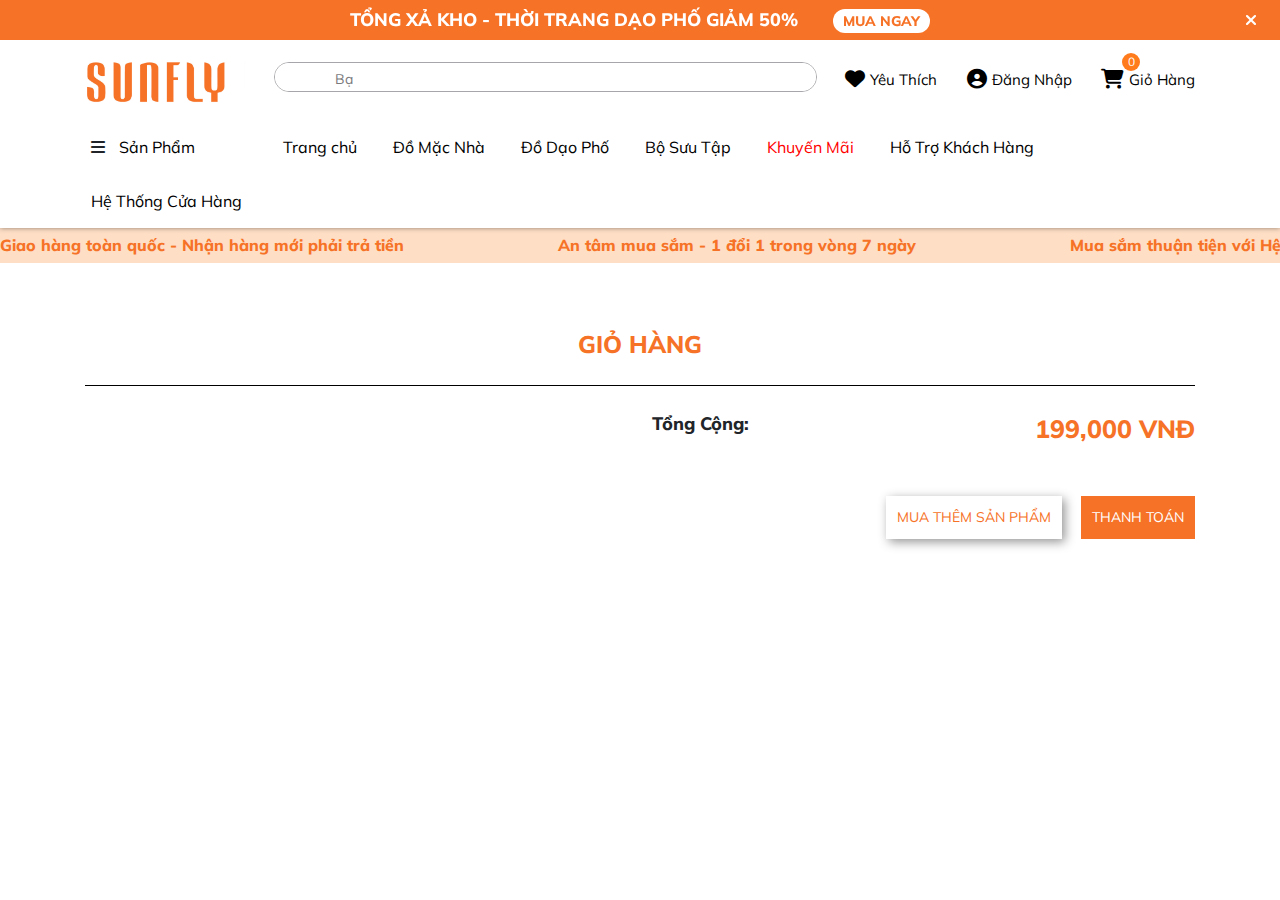
==== commit 3027fdd8: "6" ====
--- a/cart.html
+++ b/cart.html
@@ -185,33 +185,8 @@
                 <div class="titleCart">
                     <h1>Giỏ hàng</h1>
                 </div>
-                <div class="cartcontent">
-                    <div class="popup_item">
-                        <div class="popup_item_img">
-                            <a href="#"><img src="/assets/images/images-review-1.jpeg" alt=""></a>
-                        </div>
-                        <div class="popup_item_info">
-                            <a href="#">Đầm maxi lụa SFB3017 M vitamin sea vàng kem</a>
-                            <p>Xóa</p>
-                        </div>
-                        <div class="popup_price">
-                            <span class="line_price">545,000</span> 
-                        </div>
-                        <div class="newCart_quantity">
-                            <div class=" input_number_product">
-                                <button class="">
-                                    <i class="fa fa-minus"></i>
-                                </button>
-                                <input type="text" value="1" min="1">
-                                <button>
-                                    <i class="fa fa-plus"></i>
-                                </button>
-                            </div>
-                        </div>
-                        <div class="popup_item_price">
-                            <span class="line_total_price colorMain1">199,000</span>
-                        </div>
-                    </div>
+                <div class="cartcontent" id="cartcontent">
+                      
                     
                 </div>
             </div>
@@ -220,7 +195,7 @@
                 <div class="cartRightIndex mt-4 mb-4">
                     <div class="popup_amount">
                         <span>Tổng cộng:</span>
-                        <span class="fright">199,000 vnđ</span>
+                        <span class="fright total-amount">199,000 vnđ</span>
                     </div>
                     <div class="popup_action clearfix mt-5">
                         <a href="#" class="btnClickLoad btnHoverLight">Mua thêm sản phẩm</a>
@@ -237,15 +212,17 @@
 
 
 
-
-     <!-- Import Jquery./Start -->
-  <script src="./lib/jquery.min.js"></script>
-  <!-- Import OwlCarousel js./Start -->
-  <script src="./lib/owlCarousel/owl.carousel.min.js"></script>
-  <!-- Import Js Bootstrap./Start -->
-  <script src="./lib/bootstrap/js/bootstrap.bundle.min.js"></script>
-  <!-- Import Main JS./Start -->
-  <script src="./assets/js/main.js"></script>
-  <script src="./assets/js/style.js"></script>
+ <!-- Import Axios./Start -->
+ <script src="/lib/axios.min.js"></script>
+ <!-- Import Jquery./Start -->
+ <script src="./lib/jquery.min.js"></script>
+ <!-- Import OwlCarousel js./Start -->
+ <script src="./lib/owlCarousel/owl.carousel.min.js"></script>
+ <!-- Import Js Bootstrap./Start -->
+ <script src="./lib/bootstrap/js/bootstrap.bundle.min.js"></script>
+ <!-- Import Main JS./Start -->
+ <script src="./assets/js/main.js"></script>
+ <script src="./assets/js/style.js"></script>
+ <script src="./assets/js/cart.js"></script>
 </body>
 </html>--- a/assets/css/styles.css
+++ b/assets/css/styles.css
@@ -728,11 +728,14 @@
 }
 
 .product-hot {
-  width: 100%;
-
+  display: flex;
+  flex-wrap: wrap;
+  width: 100%;
+  justify-content: center;
 }
 .product-image img {
   width: 100%;
+  height: auto;
 }
 
 .product-hot .item {
@@ -1162,22 +1165,25 @@
 }
 .images-review {
   display: flex;
+  
 
 }
 .images-left  {
- position: relative;
+position: relative;
  box-sizing: border-box;
+ height: 100%;
+ flex-wrap: wrap;
 
 }
 .images-left img {
   width: 100%;
-}
-.images-right img {
-  border: 2px solid #fff;
-}
-.images-right img.selected {
-  border-color:#F67227;
-}
+
+}
+
+.images-right .selected {
+  border: 2px solid #F67227;
+}
+
 .images-left .slick-next-1 {
     border: none;
     background: #fff;
@@ -1312,6 +1318,7 @@
   padding: 3px 7px;
   font-size: 10px;
   display: none;
+  white-space: nowrap;
 }
 .req.size a{
   border-radius: 0;
@@ -1339,7 +1346,6 @@
 .quantity {
   display: flex;
   gap: 10px;
-  padding-top: 15px;
   align-items: center;
   justify-content: space-between;
 }
@@ -1374,9 +1380,9 @@
 /* <!-- quickViewModal --> */
 
 .quickViewModal {
-  display:block; /* Initially hide the modal */
+  display:none; /* Initially hide the modal */
   position: fixed;
-  top: 100%;
+  top: 0;
   background-color: #fff;
   width: 100%;
   height: 100%;
@@ -1384,11 +1390,33 @@
   background-color: rgba(0,0,0,0.5);
 }
 .review-product {
+  width: 75%;
+  height: 90%;
   margin: auto;
-  width: 70%;
-  margin-top: 100px;
+  margin-top: 50px;
   padding: 20px;
   background-color: #fff;
+  position: relative;
+}
+
+.close-modal {
+  display: inline-block;
+  width: 40px;
+  height: 40px;
+  position: absolute;
+  display: flex;
+  justify-content: center;
+  align-items: center;
+  right: -20px;
+  top: -20px;
+  background: #fff;
+  z-index: 3;
+  opacity: 1;
+  box-shadow: -2px 2px 5px 0 #5c5656;
+}
+
+.close-modal:hover {
+  background-color: #bed1e4;
 }
 
 
@@ -1496,7 +1524,37 @@
 .buy {
   margin-left: 15px;
 }
-
+.remove-btn {
+  margin-top: 5px;
+  height: 30px;
+  width: 50px;
+  background-color: #F67227;
+  border-radius: 0;
+  display: flex;
+  align-items: center;
+  justify-content: center;
+  color: #fff;
+  text-transform: uppercase;
+  font-size: 14px;
+  font-weight: 400;
+  border: 1px solid #f67227;
+}
+
+.remove-btn:hover{
+  background-color: #fff;
+  color: #F67227 ;
+  transition: all .4s ease-in-out;
+}
+
+.cartcontent h1 {
+  text-align: center;
+  font-size: 20px;
+  line-height: 25px;
+  letter-spacing: 1.1px;
+  color: #000;
+  font-weight: 700;
+
+}
 
 
 
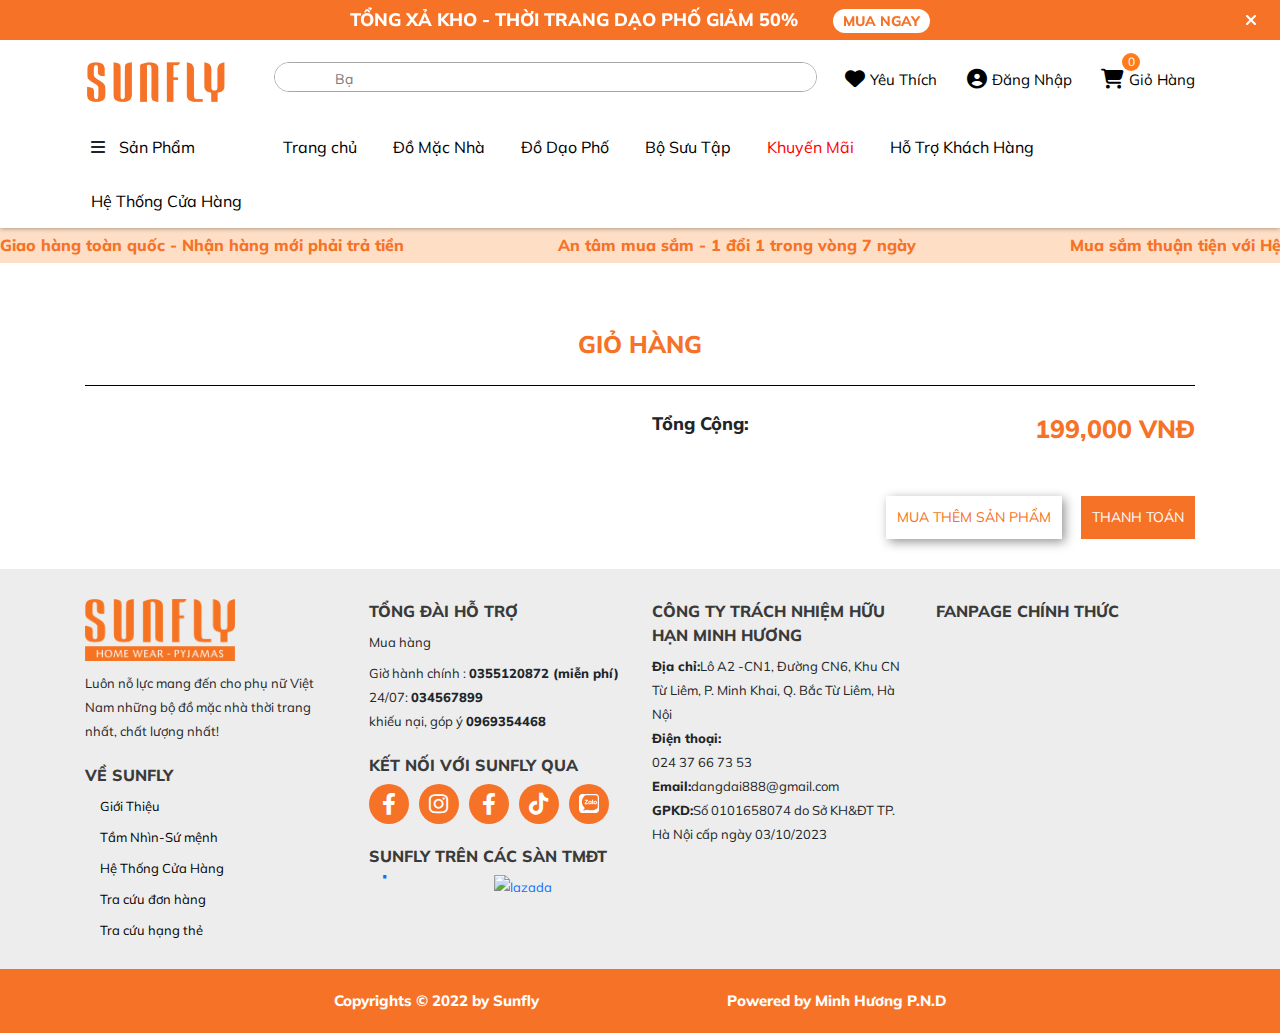
==== commit 5e66e5d0: "7" ====
--- a/cart.html
+++ b/cart.html
@@ -22,102 +22,102 @@
 </head>
 <body>
     <header>
-        <!-- Top-Header./Start -->
+    <!-- Top-Header./Start -->
         <div class="top-header">
-            <div class="owl-carousel">
-            <div class="item">
-                <p>
-                TỔNG XẢ KHO - THỜI TRANG DẠO PHỐ GIẢM 50%
-                <a  class="animationFlash" href="/">Mua Ngay</a>
-            </div>
-            <div class="item">
-                <p>
-                TỔNG XẢ KHO - BỘ MẶC NHÀ TRUYỀN THỐNG GIẢM TỚI 50%
-                <a  class="animationFlash" href="/">Mua Ngay</a>
-            </div>
-        
-            <div class="item">
-                <p>
-                TỔNG XẢ KHO - BỘ  MẶC NHÀ HIỆN ĐẠI GIẢM TỪ 30 - 50%
-                <a  class="animationFlash" href="/">Mua Ngay</a>
-            </div>
-            </div>
-            <div class="close-top-header">
-            <i class="fa-solid fa-xmark"></i>
-            </div>
-        </div>
-        
+        <div class="owl-carousel">
+        <div class="item">
+            <p>
+            TỔNG XẢ KHO - THỜI TRANG DẠO PHỐ GIẢM 50%
+            <a  class="animationFlash" href="/">Mua Ngay</a>
+        </div>
+        <div class="item">
+            <p>
+            TỔNG XẢ KHO - BỘ MẶC NHÀ TRUYỀN THỐNG GIẢM TỚI 50%
+            <a  class="animationFlash" href="/">Mua Ngay</a>
+        </div>
+
+        <div class="item">
+            <p>
+            TỔNG XẢ KHO - BỘ  MẶC NHÀ HIỆN ĐẠI GIẢM TỪ 30 - 50%
+            <a  class="animationFlash" href="/">Mua Ngay</a>
+        </div>
+        </div>
+        <div class="close-top-header">
+        <i class="fa-solid fa-xmark"></i>
+        </div>
+        </div>
+
         <!-- Main menu./Start -->
         <div class="main-header">
-            <div class="container">
-            <div class=" row box-main-header">
-                <div class="col-md-2">
-                <div class="logo">
-                    <a href="/"><img src="/assets/images/logo.jpg" alt=""></a>
-                </div>
-                </div>
-        
-                <div class="col-md-6 searchMobile">
-                <form class="form-search" action="/search">
-                <label for="search"></label>
-                <input type="text" name="q" id="search" placeholder="Bạn cần tìm gì?">
-                </form>
-                </div>
-        
-                <div class="col-md-4">
-                <div class="list-right-menu">
-                    <ul>
-                    <li>
-                        <a href="#">
-                        <i class="fa-regular fa-heart"></i>
-                        <span>Yêu Thích</span>
-                        </a>
-                    </li>
-                    <li>
-                        <a href="#">
-                        <i class="far fa-user-circle"></i>
-                        <span>Đăng Nhập</span>
-                        </a>
-                    </li>
-                    <li>
-                        <a href="cart.html">
-                        <i class="fas fa-shopping-cart"></i>
-                        <span>Giỏ Hàng</span>
-                        <span class="count-cart">0</span>
-                        </a>
-                    </li>
-                    </ul>
-                </div>
-                </div>
-        
-            </div>
-        
-            <div class="row">
-                <div class="nav">
-                <div class="wrapper">
-                    <div class= "menu-main">
-                    <li class="menu-product">
-                        <i class="far fa-bars"></i>
-                        <a href="#">Sản Phẩm</a>  
-                        <div class="sub-menu" style="display: none;">
-                        <div class="content">
-                            <div class="row" >
-                            <ul class="col-md-7"> 
-                                <li><a href="#">Bộ mặc nhà</a></li>
-                                <li><a href="#">Sét dạo dạo phố</a></li>
-                                <li><a href="#">Áo Nữ</a></li>
-                                <li><a href="#">Váy Đầm Dạo Phố</a></li>
-                                <li><a href="#">Quần Nữ</a></li>
-                                <li><a href="#">Váy Đầm Mặc Nhà</a></li>
-                                <li><a href="#">Phụ Kiện Thời Trang</a></li>
-                            </ul>
-                            </div>
+        <div class="container">
+        <div class=" row box-main-header">
+            <div class="col-md-2">
+            <div class="logo">
+                <a href="/"><img src="/assets/images/logo.jpg" alt=""></a>
+            </div>
+            </div>
+
+            <div class="col-md-6 searchMobile">
+            <form class="form-search" action="/search">
+            <label for="search"></label>
+            <input type="text" name="q" id="search" placeholder="Bạn cần tìm gì?">
+            </form>
+            </div>
+
+            <div class="col-md-4">
+            <div class="list-right-menu">
+                <ul>
+                <li>
+                    <a href="#">
+                    <i class="fa-regular fa-heart"></i>
+                    <span>Yêu Thích</span>
+                    </a>
+                </li>
+                <li>
+                    <a href="#">
+                    <i class="far fa-user-circle"></i>
+                    <span>Đăng Nhập</span>
+                    </a>
+                </li>
+                <li>
+                    <a href="cart.html">
+                    <i class="fas fa-shopping-cart"></i>
+                    <span>Giỏ Hàng</span>
+                    <span class="count-cart">0</span>
+                    </a>
+                </li>
+                </ul>
+            </div>
+            </div>
+
+        </div>
+
+        <div class="row">
+            <div class="nav">
+            <div class="wrapper">
+                <div class= "menu-main">
+                <li class="menu-product">
+                    <i class="far fa-bars"></i>
+                    <a href="#">Sản Phẩm</a>  
+                    <div class="sub-menu" style="display: none;">
+                    <div class="content">
+                        <div class="row" >
+                        <ul class="col-md-7"> 
+                            <li><a href="#">Bộ mặc nhà</a></li>
+                            <li><a href="#">Sét dạo dạo phố</a></li>
+                            <li><a href="#">Áo Nữ</a></li>
+                            <li><a href="#">Váy Đầm Dạo Phố</a></li>
+                            <li><a href="#">Quần Nữ</a></li>
+                            <li><a href="#">Váy Đầm Mặc Nhà</a></li>
+                            <li><a href="#">Phụ Kiện Thời Trang</a></li>
+                        </ul>
                         </div>
-                        </div>    
-                    </li>
-                    <li class="activeItems"><a href="!">Trang chủ</a></li>
-                    <li><a href="#">Đồ Mặc Nhà</a> 
-                        <div class="sub-menu" style="display: none;">
+                    </div>
+                    </div>    
+                </li>
+                <li class="activeItems"><a href="http://127.0.0.1:5501/index.html">Trang chủ</a></li>
+                <li><a href="#">Đồ Mặc Nhà</a> 
+                    <div class="sub-menu" style="display: none;">
                         <div class="content">
                             <div class="row" >
                             <ul class="col-md-7 offset-md-2"> 
@@ -151,21 +151,64 @@
                             </ul>
                             </div>
                         </div>
-                        </div>    
-                    </li>
-                    <li><a href="!">Đồ Dạo Phố</a></li>
-                    <li><a href="!">Bộ Sưu Tập</a></li>
-                    <li><a class="sale-menu" href="!">Khuyến Mãi</a></li>
-                    <li><a href="!">Hỗ Trợ Khách Hàng</a></li>
-                    <li><a href="!">Hệ Thống Cửa Hàng</a></li>
-                    </div>
-                </div>
-                </div>
-    
-            </div>
-        
-        
-            </div>
+                    </div>    
+                </li>
+                <li><a href="#">Đồ Dạo Phố</a> 
+                    <div class="sub-menu" style="display: none;">
+                        <div class="content">
+                            <div class="row" >
+                            <ul class="col-md-7 offset-md-2"> 
+                                <li>
+                                <a href="#">SET BỘ DẠO PHỐ</a>
+                                <ul class="sub-menu-2">
+                                    <li>
+                                    <a href="">Set bộ Thu - Đông</a>
+                                    </li>
+                                    <li>
+                                    <a href="">Set Bộ Xuân Hè</a>
+                                    </li>
+                                </ul>
+                                </li>
+                                <li>
+                                <a href="#">ÁO NỮ </a>
+                                <ul class="sub-menu-2">
+                                    <li>
+                                    <a href="">Áo Thu Đông</a>
+                                    </li>
+                                    <li>
+                                    <a href="">Áo Xuân Hè</a>
+                                    </li>
+                                </ul>
+                                </li>
+                                <li>
+                                    <a href="#">QUẦN NỮ</a>
+                                    <ul class="sub-menu-2">
+                                        <li>
+                                        <a href="">Quần Thu Đông</a>
+                                        </li>
+                                        <li>
+                                        <a href="">Quần Xuân Hè</a>
+                                        </li>
+                                    </ul>
+                                </li>                              
+                        </ul>
+                            </div>
+                        </div>
+                    </div>    
+                </li>
+
+                <li><a href="!">Bộ Sưu Tập</a></li>
+                <li><a class="sale-menu" href="!">Khuyến Mãi</a></li>
+                <li><a href="!">Hỗ Trợ Khách Hàng</a></li>
+                <li><a href="!">Hệ Thống Cửa Hàng</a></li>
+                </div>
+            </div>
+            </div>
+
+        </div>
+
+
+        </div>
         </div>
     </header>
      <!-- bottom-herder/start -->
@@ -208,6 +251,116 @@
 
 
 
+
+  <!-- footer /start -->  
+    <div class="footer-start">
+        <div class="footertop">
+          <div class="container">
+            <div class="row">
+              <div class="col-md-3">
+                <div class="blockLogoFooter">
+                  <a href="/"><img src="/assets/images/footer img.webp" alt="trang chu"></a>
+                  <div class="sub-logo">Luôn nỗ lực mang đến cho phụ nữ Việt Nam những bộ đồ mặc nhà thời trang nhất, chất lượng nhất!</div>
+                  <div class="hidden-footer">
+                    <div class="title_footer">Về Sunfly</div>
+                    <div class="list-footer">
+                      <ul>
+                        <li><a href="/">Giới Thiệu</a></li>
+                        <li><a href="/">Tầm Nhìn-Sứ mệnh</a></li>
+                        <li><a href="/">Hệ Thống Cửa Hàng</a></li>
+                        <li><a href="/">Tra cứu đơn hàng</a></li>
+                        <li><a href="/">Tra cứu hạng thẻ</a></li>
+                      </ul>
+                    </div>
+                  </div>
+                </div>
+              </div>
+        
+        
+              <div class="col-md-3">
+                <div class="footer-2">
+                  <div class="title_footer mt-md-0">Tổng đài hỗ trợ</div>
+                  <div class="contentChildFooter">
+                    <div class="leftPositionBct">
+                      <p>Mua hàng</p>
+                      <ul>
+                        <li>Giờ hành chính :
+                          <strong>0355120872 (miễn phí)</strong>
+                        </li>
+                        <li>24/07:
+                          <strong>034567899</strong>
+                        </li>
+                      </ul>
+                      <p>khiếu nại, góp ý
+                        <strong>0969354468</strong>
+                      </p>
+                    </div>        
+                  </div>
+                  <div class="title_footer">Kết nối với Sunfly qua</div>
+                   <div class="contentChildFooter">
+                    <div class="listSocialFooter">
+                      <a href="/">
+                        <i class="fab fa-facebook-f"></i>
+                      </a>
+                      <a href="/">
+                        <i class="fab fa-instagram"></i>
+                      </a>
+                      <a href="/">
+                        <i class="fab fa-facebook-f"></i>
+                      </a>
+                      <a href="/">
+                        <i class="fa-brands fa-tiktok"></i>
+                      </a>
+                      <a href="/">
+                        <img src="/assets/images/zalo.svg" alt="">
+                      </a>
+                    </div>
+                   </div>
+                  <div class="title_footer">Sunfly trên các sàn TMĐT</div>
+                  <div class="contentChildFooter">
+                    <div class="listEcom">
+                      <a target="_blank" class="" href="https://shope.ee/8eyef1CObR"><img src="https://web.nvnstatic.net/tp/T0491/img/shopee_logo.svg?v=2" alt="shopee"></a>
+                      <a target="_blank" class="" href="https://c.lazada.vn/t/c.0udUvL"><img alt="lazada" src="https://web.nvnstatic.net/tp/T0491/img/lazada.svg?v=2"></a></div>
+                  </div>
+             
+                </div>     
+              </div>
+        
+        
+        
+              <div class="col-md-3">
+                <div class="title_footer mt-md-0">Công ty trách nhiệm hữu hạn Minh Hương</div>
+                <div class="contentChildFooter">
+                  <ul>
+                    <li> <strong>Địa chỉ:</strong><span>Lô A2 -CN1, Đường CN6, Khu CN Từ Liêm, P. Minh Khai, Q. Bắc Từ Liêm, Hà Nội</span></li>
+                    <li><strong>Điện thoại:</strong></li><span>024 37 66 73 53</span>
+                    <li><strong>Email:</strong><span>dangdai888@gmail.com</span></li>
+                    <li><strong>GPKD:</strong><span>Số 0101658074 do Sở KH&ĐT TP. Hà Nội cấp ngày 03/10/2023</span></li>
+                  </ul>
+                </div>
+               
+              </div>  
+        
+              <div class="col-md-3">
+                <div class="title_footer mt-md-0">Fanpage chính thức</div>
+                <div class="contentChildFooter ">
+                  <iframe title="facebook" src="https://www.facebook.com/thoitrangsunfly/?ref=embed_page" width="100%" height="135"></iframe>
+                </div>
+        
+              </div>
+        
+        
+        
+        
+        
+            </div>
+          </div>
+        </div>
+        <div class="copyRight">
+          <div class="copyRight"><p></p><p>Copyrights © 2022 by Sunfly &nbsp; &nbsp; &nbsp; &nbsp; &nbsp; &nbsp; &nbsp; &nbsp; &nbsp; &nbsp; &nbsp; &nbsp; &nbsp; &nbsp; &nbsp; &nbsp; &nbsp; &nbsp; &nbsp; &nbsp; &nbsp; &nbsp; &nbsp; Powered by Minh Hương P.N.D</p><p></p></div>
+        </div>
+      
+      </div>
     
 
 
--- a/assets/css/styles.css
+++ b/assets/css/styles.css
@@ -600,6 +600,29 @@
   align-items: center;
   flex-direction: column; 
 }
+
+.back_top {
+  border: 1px solid #ccc;
+  position: fixed;
+  right: 15px;
+  bottom: 110px;
+  z-index: 99;
+  width: 40px;
+  height: 40px;
+  overflow: hidden;
+  cursor: pointer;
+  padding: 0;
+  margin: 0;
+  transition-duration: .6s;
+  display: none;
+  background: #fff;
+  border-radius: 50%;
+  text-align: center;
+  color: #a3a1a2;
+  transition: all .4s;
+  font-weight: 700;
+}
+
 
 
 
@@ -1046,16 +1069,19 @@
 
 
 /* <!-- footer /start --> */
-footer {
+
+footer{
   margin-top: 30px;
 }
 
-.footer-start {
+.footertop {
   background-color: #ededed;
   padding: 30px 0 20px;
-}
-
-.right-footer img {
+  font-size: 13px;
+  font-weight: 400px;
+  line-height: 1.5rem;
+}
+.blockLogoFooter img {
     max-width: 150px;
 }
 .sub-logo {
@@ -1074,6 +1100,7 @@
   list-style: initial;
   padding-left: 15px;
 }
+
 .list-footer ul li{
   margin-bottom: 7px;
 }
@@ -1082,7 +1109,7 @@
   color: #000000;
 }
 
-.list-footer p {
+.contentChildFooter p {
   margin-bottom: 7px;
 }
 
@@ -1128,14 +1155,28 @@
   align-items: center;
   margin-right: 25px;
 }
-
-.title-footer-first {
-  font-size: 16px;
+.listEcom a:first-child img{
+  transform: scale(3) translateY(-2px);
+}
+
+.copyRight{
+  background-color: #F67227;
+  color: #fff;
+  text-align: center;
+}
+.copyRight p{
+  margin-bottom: 0;
+  padding: 7px 0;
+  font-size: 15px;
   font-weight: 700;
-  text-transform: uppercase;
-  color: #3a3a3a;
-  margin: 0px 0 7px 0;
-}
+}
+
+
+
+
+
+
+
 
 
 
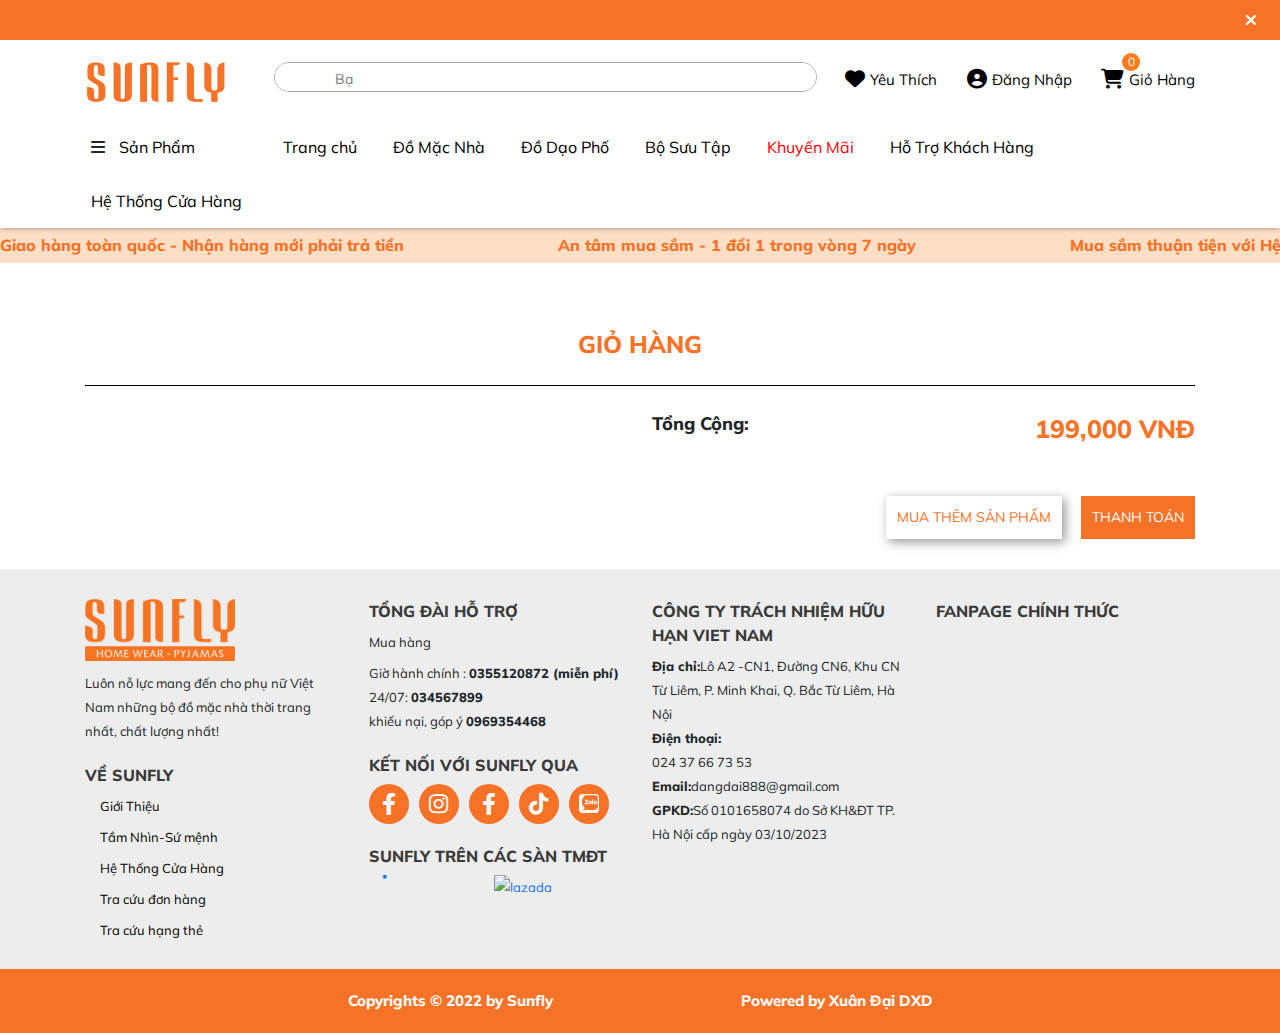
==== commit 2d99850c: "8" ====
--- a/cart.html
+++ b/cart.html
@@ -241,7 +241,7 @@
                         <span class="fright total-amount">199,000 vnđ</span>
                     </div>
                     <div class="popup_action clearfix mt-5">
-                        <a href="#" class="btnClickLoad btnHoverLight">Mua thêm sản phẩm</a>
+                        <a href="http://127.0.0.1:5501/index.html" class="btnClickLoad btnHoverLight">Mua thêm sản phẩm</a>
                         <a href="#" class="btnHover buy ">Thanh toán</a>
                     </div>
                 </div>
@@ -253,114 +253,115 @@
 
 
   <!-- footer /start -->  
-    <div class="footer-start">
-        <div class="footertop">
-          <div class="container">
-            <div class="row">
-              <div class="col-md-3">
-                <div class="blockLogoFooter">
-                  <a href="/"><img src="/assets/images/footer img.webp" alt="trang chu"></a>
-                  <div class="sub-logo">Luôn nỗ lực mang đến cho phụ nữ Việt Nam những bộ đồ mặc nhà thời trang nhất, chất lượng nhất!</div>
-                  <div class="hidden-footer">
-                    <div class="title_footer">Về Sunfly</div>
-                    <div class="list-footer">
-                      <ul>
-                        <li><a href="/">Giới Thiệu</a></li>
-                        <li><a href="/">Tầm Nhìn-Sứ mệnh</a></li>
-                        <li><a href="/">Hệ Thống Cửa Hàng</a></li>
-                        <li><a href="/">Tra cứu đơn hàng</a></li>
-                        <li><a href="/">Tra cứu hạng thẻ</a></li>
-                      </ul>
-                    </div>
-                  </div>
+  <div class="footer-start">
+    <div class="footertop">
+      <div class="container">
+        <div class="row">
+          <div class="col-md-3">
+            <div class="blockLogoFooter">
+              <a href="/"><img src="/assets/images/footer img.webp" alt="trang chu"></a>
+              <div class="sub-logo">Luôn nỗ lực mang đến cho phụ nữ Việt Nam những bộ đồ mặc nhà thời trang nhất, chất lượng nhất!</div>
+              <div class="hidden-footer">
+                <div class="title_footer">Về Sunfly</div>
+                <div class="list-footer">
+                  <ul>
+                    <li><a href="/">Giới Thiệu</a></li>
+                    <li><a href="/">Tầm Nhìn-Sứ mệnh</a></li>
+                    <li><a href="/">Hệ Thống Cửa Hàng</a></li>
+                    <li><a href="/">Tra cứu đơn hàng</a></li>
+                    <li><a href="/">Tra cứu hạng thẻ</a></li>
+                  </ul>
                 </div>
               </div>
-        
-        
-              <div class="col-md-3">
-                <div class="footer-2">
-                  <div class="title_footer mt-md-0">Tổng đài hỗ trợ</div>
-                  <div class="contentChildFooter">
-                    <div class="leftPositionBct">
-                      <p>Mua hàng</p>
-                      <ul>
-                        <li>Giờ hành chính :
-                          <strong>0355120872 (miễn phí)</strong>
-                        </li>
-                        <li>24/07:
-                          <strong>034567899</strong>
-                        </li>
-                      </ul>
-                      <p>khiếu nại, góp ý
-                        <strong>0969354468</strong>
-                      </p>
-                    </div>        
-                  </div>
-                  <div class="title_footer">Kết nối với Sunfly qua</div>
-                   <div class="contentChildFooter">
-                    <div class="listSocialFooter">
-                      <a href="/">
-                        <i class="fab fa-facebook-f"></i>
-                      </a>
-                      <a href="/">
-                        <i class="fab fa-instagram"></i>
-                      </a>
-                      <a href="/">
-                        <i class="fab fa-facebook-f"></i>
-                      </a>
-                      <a href="/">
-                        <i class="fa-brands fa-tiktok"></i>
-                      </a>
-                      <a href="/">
-                        <img src="/assets/images/zalo.svg" alt="">
-                      </a>
-                    </div>
-                   </div>
-                  <div class="title_footer">Sunfly trên các sàn TMĐT</div>
-                  <div class="contentChildFooter">
-                    <div class="listEcom">
-                      <a target="_blank" class="" href="https://shope.ee/8eyef1CObR"><img src="https://web.nvnstatic.net/tp/T0491/img/shopee_logo.svg?v=2" alt="shopee"></a>
-                      <a target="_blank" class="" href="https://c.lazada.vn/t/c.0udUvL"><img alt="lazada" src="https://web.nvnstatic.net/tp/T0491/img/lazada.svg?v=2"></a></div>
-                  </div>
-             
-                </div>     
+            </div>
+          </div>
+    
+    
+          <div class="col-md-3">
+            <div class="footer-2">
+              <div class="title_footer mt-md-0">Tổng đài hỗ trợ</div>
+              <div class="contentChildFooter">
+                <div class="leftPositionBct">
+                  <p>Mua hàng</p>
+                  <ul>
+                    <li>Giờ hành chính :
+                      <strong>0355120872 (miễn phí)</strong>
+                    </li>
+                    <li>24/07:
+                      <strong>034567899</strong>
+                    </li>
+                  </ul>
+                  <p>khiếu nại, góp ý
+                    <strong>0969354468</strong>
+                  </p>
+                </div>        
               </div>
-        
-        
-        
-              <div class="col-md-3">
-                <div class="title_footer mt-md-0">Công ty trách nhiệm hữu hạn Minh Hương</div>
-                <div class="contentChildFooter">
-                  <ul>
-                    <li> <strong>Địa chỉ:</strong><span>Lô A2 -CN1, Đường CN6, Khu CN Từ Liêm, P. Minh Khai, Q. Bắc Từ Liêm, Hà Nội</span></li>
-                    <li><strong>Điện thoại:</strong></li><span>024 37 66 73 53</span>
-                    <li><strong>Email:</strong><span>dangdai888@gmail.com</span></li>
-                    <li><strong>GPKD:</strong><span>Số 0101658074 do Sở KH&ĐT TP. Hà Nội cấp ngày 03/10/2023</span></li>
-                  </ul>
-                </div>
-               
-              </div>  
-        
-              <div class="col-md-3">
-                <div class="title_footer mt-md-0">Fanpage chính thức</div>
-                <div class="contentChildFooter ">
-                  <iframe title="facebook" src="https://www.facebook.com/thoitrangsunfly/?ref=embed_page" width="100%" height="135"></iframe>
-                </div>
-        
+              <div class="title_footer">Kết nối với Sunfly qua</div>
+               <div class="contentChildFooter">
+                <div class="listSocialFooter">
+                  <a href="/">
+                    <i class="fab fa-facebook-f"></i>
+                  </a>
+                  <a href="/">
+                    <i class="fab fa-instagram"></i>
+                  </a>
+                  <a href="/">
+                    <i class="fab fa-facebook-f"></i>
+                  </a>
+                  <a href="/">
+                    <i class="fa-brands fa-tiktok"></i>
+                  </a>
+                  <a href="/">
+                    <img src="/assets/images/zalo.svg" alt="">
+                  </a>
+                </div>
+               </div>
+              <div class="title_footer">Sunfly trên các sàn TMĐT</div>
+              <div class="contentChildFooter">
+                <div class="listEcom">
+                  <a target="_blank" class="" href="https://shope.ee/8eyef1CObR"><img src="https://web.nvnstatic.net/tp/T0491/img/shopee_logo.svg?v=2" alt="shopee"></a>
+                  <a target="_blank" class="" href="https://c.lazada.vn/t/c.0udUvL"><img alt="lazada" src="https://web.nvnstatic.net/tp/T0491/img/lazada.svg?v=2"></a></div>
               </div>
-        
-        
-        
-        
-        
-            </div>
+         
+            </div>     
           </div>
-        </div>
-        <div class="copyRight">
-          <div class="copyRight"><p></p><p>Copyrights © 2022 by Sunfly &nbsp; &nbsp; &nbsp; &nbsp; &nbsp; &nbsp; &nbsp; &nbsp; &nbsp; &nbsp; &nbsp; &nbsp; &nbsp; &nbsp; &nbsp; &nbsp; &nbsp; &nbsp; &nbsp; &nbsp; &nbsp; &nbsp; &nbsp; Powered by Minh Hương P.N.D</p><p></p></div>
-        </div>
-      
+    
+    
+    
+          <div class="col-md-3">
+            <div class="title_footer mt-md-0">Công ty trách nhiệm hữu hạn Viet Nam</div>
+            <div class="contentChildFooter">
+              <ul>
+                <li> <strong>Địa chỉ:</strong><span>Lô A2 -CN1, Đường CN6, Khu CN Từ Liêm, P. Minh Khai, Q. Bắc Từ Liêm, Hà Nội</span></li>
+                <li><strong>Điện thoại:</strong></li><span>024 37 66 73 53</span>
+                <li><strong>Email:</strong><span>dangdai888@gmail.com</span></li>
+                <li><strong>GPKD:</strong><span>Số 0101658074 do Sở KH&ĐT TP. Hà Nội cấp ngày 03/10/2023</span></li>
+              </ul>
+            </div>
+           
+          </div>  
+    
+          <div class="col-md-3">
+            <div class="title_footer mt-md-0">Fanpage chính thức</div>
+            <div class="contentChildFooter ">
+              <iframe title="facebook" src="https://www.facebook.com/thoitrangsunfly/?ref=embed_page" width="100%" height="135"></iframe>
+            </div>
+    
+          </div>
+    
+    
+    
+    
+    
+        </div>
       </div>
+    </div>
+    <div class="copyRight">
+      <div class="copyRight"><p></p><p>Copyrights © 2022 by Sunfly &nbsp; &nbsp; &nbsp; &nbsp; &nbsp; &nbsp; &nbsp; &nbsp; &nbsp; &nbsp; &nbsp; &nbsp; &nbsp; &nbsp; &nbsp; &nbsp; &nbsp; &nbsp; &nbsp; &nbsp; &nbsp; &nbsp; &nbsp; Powered by Xuân Đại DXD </p><p></p></div>
+    </div>
+  
+  </div>
+  
     
 
 
--- a/assets/css/styles.css
+++ b/assets/css/styles.css
@@ -275,12 +275,21 @@
   margin-bottom: 0px
 }
 
-body .owl-nav {
+.main-top-header .owl-nav,
+.banner-main .owl-nav,
+.material .owl-nav,
+.list-clothes .owl-nav,
+.product-hot .owl-nav {
   display: none;
 }
- body .owl-dots {
+
+.main-top-header .owl-dots,
+.banner-main .owl-dots,
+.material .owl-dots,
+.list-clothes .owl-dots {
   display: none;
 }
+
 
 .top-header a {
   background-color: #fff;
@@ -566,7 +575,7 @@
   position: absolute;
   top: 99%;
   left: 0;
-  background: #bed1e4;
+  background: #f4f4f4;
   width: 100%;
   display: none;
 }
@@ -624,58 +633,50 @@
 }
 
 
-
-
-
-
-
-
-
-
-
-
-
-
-
-
-
-
-
-
-
-
-
-
-
-
-
-
-
-
-
-
-
-
-
-
-
-
-
-
-
-
-
-
-
-
-
-
-
 /* <!-- Slider./Start --> */
-.slider-main img {
+.banner-main img {
   width: 100%;
   object-fit: cover;
 }
+.list-clothes .owl-nav button {
+  position: absolute;
+  top: 50%;
+  transform: translate(0, -50%);
+  background-color:#d30e0e !important;
+  width: 30px;
+  height: 30px;
+  display: flex;
+  align-items: center;
+  justify-content: center;
+  border-radius: 50%!important;
+} 
+.list-clothes .owl-nav {
+  margin-top: 0;
+}
+.list-clothes .owl-nav .owl-prev {
+  left: 0px;
+}
+.list-clothes .owl-nav .owl-next {
+  right: 0px;
+}
+.list-clothes .owl-nav button span {
+  font-size: 30px;
+  position: relative;
+  top: -10px;
+  color: #fff;
+}
+.list-clothes .owl-dots {
+  position: absolute;
+  top: 97%;
+  left: 50%;
+  transform: translate(-50%, -50%);
+}
+.list-clothes .owl-dots button span {
+  width: 15px!important;
+  height: 5px!important;
+}
+
+
 
 
 
@@ -705,9 +706,8 @@
   align-items: center;
   flex-direction: column;
   padding: 30px 0;
-  border-top:1px solid #D0D0D0; ;
-  border-right: 1px solid #D0D0D0;
-  border-bottom: 1px solid #D0D0D0;
+  border:1px solid #D0D0D0; 
+
 }
 
 
@@ -812,7 +812,7 @@
 }
 .product-material-item {
     background-color: #f2f2f2;
-    border-radius: 150px;
+    border-radius: 200px;
     padding: 20px 0;
     overflow: hidden;
 }
@@ -825,22 +825,24 @@
 margin-bottom: 15px;
 color: #f67227;
 }
-.product-material-item .material .item {
-  display: flex;
-  align-items: center;
-  justify-content: center;
-  flex-direction: column;
-}
+
+
 
 .product-material-item .material .meterial-image {
-  width: 150px;
-  height: 150px;
   display: inline-block;
   margin: 0 auto;
   border-radius: 50%;
   border: 8px solid #fff;
   overflow: hidden;
 }
+.material {
+  padding: 0 10px;
+}
+.product-material-item .material .meterial-image {
+  width: 100%;
+}
+
+
 .material .item .material-name  {
     display: block;
     font-size: 15px;
@@ -877,11 +879,11 @@
   background-color: #fedec5;
   padding: 15px;
 }
-
 .barPolicyHome .item {
   width: 25%;
   text-align: center;
 }
+
 
 .barPolicyHome .item .thumb {
   width: 85px;
@@ -1598,267 +1600,448 @@
 }
 
 
-
-
-
-
-
-
-
-
-
-
-
-
-
-
-
-
-
-
-
-
-
-
-
-
-
-
-
-
-
-
-
-
-@media (min-width: 1300px){
- .container {
-    max-width: 1250px;
-}
-
-}
-
-
-
-
-
-  /* @media screen  */
-/* and (max-width: 780px) {
-.menu-main {
+/* <!-- menu-main-mobile/start --> */
+.menu-mobile {
   display: none;
 }
-.top-header {
-  height: 25px;
-}
-.top-header p {
-  font-size: 13px;
-  line-height: 25px;
-  margin-right: 10px;
-  width: calc(100% - 110px);
+
+.menu-main-mobile {
+  background: #f4f4f4;
+  width: calc(100% - 50px);
+  position: fixed;
+  left:-100%;
+  z-index: 999999;
+  height: 100%;
+  overflow-y: auto;
+  top: 0;
+  transition: all .3s;
+}
+.menu-main-mobile.active{
+  left: 0;
+}
+
+
+
+
+.btn-toggle-social {
+  position: fixed;
+  right: 0;
+  bottom: 190px;
+  width: 50px;
+  height: 50px;
+  background: #fff;
+  border-radius: 50%;
+  display: flex;
+  align-items: center;
+  justify-content: center;
+  box-shadow: 1px 1px 5px #ccc;
+  font-size: 21px;
+  z-index: 99;
+}
+
+.back_top {
+  border: 1px solid #ccc;
+  position: fixed;
+  right: 15px;
+  bottom: 110px;
+  z-index: 99;
+  width: 40px;
+  height: 40px;
+  overflow: hidden;
+  cursor: pointer;
+  padding: 0;
+  margin: 0;
+  transition-duration: .6s;
+  display: none;
+  background: #fff;
+  border-radius: 50%;
+  text-align: center;
+  color: #a3a1a2;
+  transition: all .4s;
+  font-weight: 700;
+}
+
+.back_top i {
+  transition: all .4s;
+}
+.back_top span {
+  font-size: 14px;
+  position: absolute;
+  bottom: 0px;
+  left: 5px;
+  z-index: 1
+}
+
+
+
+
+
+
+
+
+
+
+
+
+
+
+
+
+
+
+
+
+
+
+
+
+
+
+
+
+
+
+
+
+@media screen and (max-width: 768px){
+  .top-header {
+    display: none;
+  }
+
+  .logo img {
+    width: 55% !important;
+    text-align: center;
+    margin: 5px 0;
+  }
+  .main-header  .box-main-header {
+    height: 80px;
+    display: contents;
+    align-items: center;
+    background-color: #fff;
+  }
+  .flex-mobile {
+    display: flex;
+    justify-content: space-between;
+  }
+  .menu-mobile {
+    display: block;
+    display: flex;
+    align-items: center;
+    justify-content: center;
+    color: #F67227;
+  }
+  .openMenuMobile {
+    display: flex;
+    align-items: center;
+    justify-content: center;
+  }
+  .openMenuMobile i {
+    font-size: 30px;
+  }
+  .searchMobile {
+    margin-bottom: 10px;
+  }
+ .menu-main {
+  display: none;
+ }
+ .menu-main i {
+  display: block;
+ }
+
+.menu-right {
+  display: none
+}
+ 
+.title_site,
+.title_product,
+.product-material-tittle,
+.title_product {
+ font-size: 18px;
+}
+
+.category-list .categort-list_tittle h4
+{
+  font-size: 18px;
+}
+.title-bar a {
+  display: none;
+}
+.banner-collection-item {
+  padding: 10px 5px;
+}
+.list-clothes .owl-nav {
+  display: block;
+}
+.product-material-item {
+  background-color: #f2f2f2;
+  border-radius: 0px;
+  padding: 20px 0;
+  overflow: hidden;
+}
+
+.barPolicyHome {
+  background-color: #fff;
+  padding: 0;
+}
+.barPolicyHome .item {
+  width: 50%;
+  border: 1px solid #ccc;
+  padding: 10px 5px;
+}
+
+.menu-item {
+  height: calc(100% - 70px);
+  overflow-y: auto;
+  overflow-x: hidden;
+  padding: 25px 25px 0;
+  position: relative;
+}
+.menuList-links {
+  margin: 0;
+  list-style: none;
+  padding-inline-start: 0;
+}
+.menuList-links li {
+  display: flex;
+  align-items: center;
+  flex-wrap: wrap;
+  color: #000;
+}
+.menuList-links li a {
+  color: #000;
+  padding: 7px 0;
+  font-weight: 500;
+  font-size: 16px;
+  position: relative;
+  display: block;
+}
+.menuList-links li i {
   display: inline-block;
-  position: relative;
-  margin-bottom: 0;
-  font-weight: 700;
-  text-transform: uppercase;
-  white-space: nowrap;
-  overflow: hidden;
-  padding-left: 30px;
-  -webkit-line-clamp: 1;
-  -webkit-box-orient: vertical;
-  text-overflow: ellipsis;
-}
-
-.logo {
-  text-align: center;
-  width: 40%;
-  overflow: hidden;
-  margin: 5px 0;
-}
-.logo img{
-  max-height: 30px;
-}
-.logo a {
-  display: block;
-  overflow: hidden;
-  margin: 0 5px 0 0;
-} */
-/* 
-.searchMobile {
-  width: 60%;
-  overflow: hidden;
-}
-.searchMobile .form-search {
-  display: flex;
-  width: 100%;
-  background-color: #eaeaea;
-  overflow: hidden;
-  border: 1px solid #ccc;
-  border-radius: 18px;
-  position: relative;
-}
-.searchMobile .form-search input{
-        width: calc(100% - 30px);
-        border: none;
-        outline: unset;
-        background-color: #eaeaea;
-        box-shadow: none;
-        height: 30px;
-
-}
-.searchMobile .form-search input::placeholder{
-        font-size: 9px;
-        color: #ccc;
-}
-
-.searchMobile .form-search button{
-        border : none;
-        background: #fff;
-        width: 30px;
-        height: 30px;
-        line-height: 30px;
-} */
-
-
-
-
-
-
-
-
-
-
-
-
-
-/* } */
-
-
-
-
-
-
-
-
-
-
-
-
-
-
-
-
-
-
-
-
-
-
-
-
-
-
-
-
-
-
-
-
-
-
-
-
-
-
-
-
-
-
-
-
-
-
-
-
-
-
-
-
-
-
-
-
-
-
-
-
-
-
-
-
-
-
-
-
-
-
-
-
-
-
-
-
-
-
-
-
-
-
-
-
-
-
-
-
-
-
-
-
-
-
-
-
-
-
-
-
-
-
-
-
-
-
-
-
-
-
-
-
-
-
-
-
-
-
-
-
-
-
-
-
-
-
-
-
-
-
-
-
+  width: 30px;
+  height: 30px;
+  transition: all .3s;
+  text-align: center;
+  line-height: 30px;
+  color: #F67227 !important;
+  font-size: 18px;
+}
+
+
+.bottomMenuMobile {
+  display: flex;
+  justify-content: space-between;
+  height: 50px;
+  margin-top: 10px;
+  border-top: 1px solid #c6c6c6;
+}
+.bottomMenuMobile a {
+  display: inline-block;
+  width: 33.33%;
+  text-align: center;
+  height: 50px;
+  line-height: 50px;
+  font-size: 24px;
+  color:#f67227;
+}
+
+.backdrop_body.active {
+  position: fixed;
+  z-index: 9999;
+  background-color: #0000008c;
+  width: 100vw;
+  height: 100vh;
+  left: 0;
+  top: 0;
+}
+.closeMenuMobile{
+  position: fixed;
+  top: 0;
+  right: 0;
+  visibility: hidden;
+  z-index: -1;
+  width: 40px;
+  height: 40px;
+  border-radius: 50%;
+  text-align: center;
+  line-height: 40px;
+  color: #000;
+  font-size: 20px;
+  transition: all .3s;
+  opacity: 0;
+}
+.closeMenuMobile.active {
+  visibility: visible;
+  top: 10px;
+  right: 10px;
+  z-index: 99999;
+  background: #ffe5d2;
+  opacity: 1;
+}
+
+
+
+
+
+
+
+
+
+
+
+
+
+
+
+
+
+
+
+
+
+
+
+
+
+
+
+
+}
+
+
+
+
+
+
+
+
+
+
+
+
+
+
+
+
+
+
+
+
+
+
+
+
+
+
+
+
+
+
+
+
+
+
+
+
+
+
+
+
+
+
+
+
+
+
+
+
+
+
+
+
+
+
+
+
+
+
+
+
+
+
+
+
+
+
+
+
+
+
+
+
+
+
+
+
+
+
+
+
+
+
+
+
+
+
+
+
+
+
+
+
+
+
+
+
+
+
+
+
+
+
+
+
+
+
+
+
+
+
+
+
+
+
+
+
+
+
+
+
+
+
+
+
+
+
+
+
+
+
+
+
+
+
+
+
+
+
+
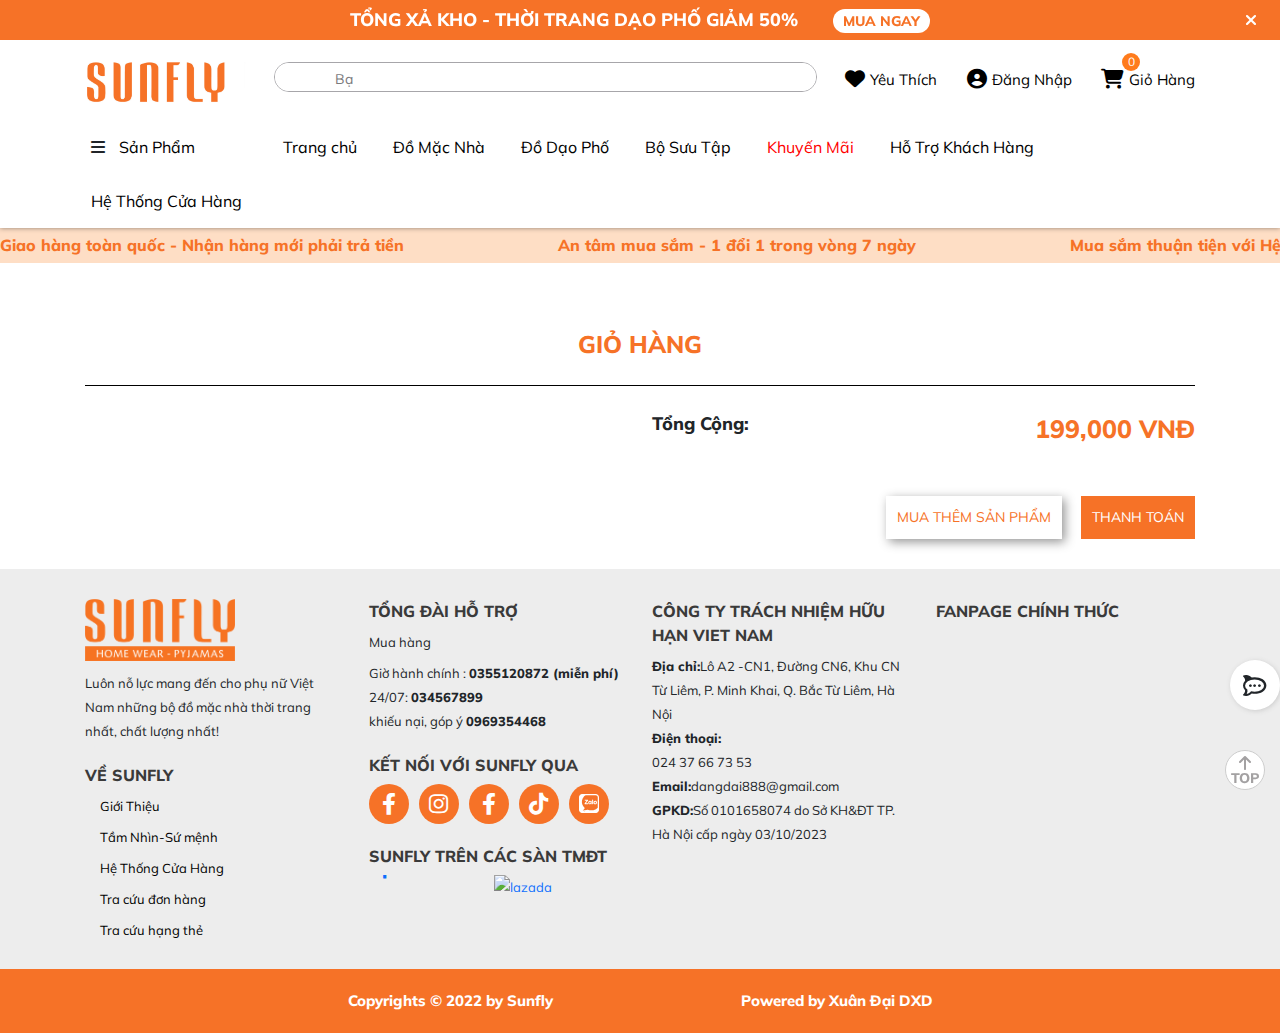
==== commit 7cfc0c95: "7" ====
--- a/cart.html
+++ b/cart.html
@@ -21,196 +21,202 @@
   <link rel="stylesheet" href="./assets/css/styles.css">
 </head>
 <body>
-    <header>
+  <header>
     <!-- Top-Header./Start -->
-        <div class="top-header">
-        <div class="owl-carousel">
+    <div class="top-header">
+      <div class=" main-top-header owl-carousel">
         <div class="item">
-            <p>
+          <p>
             TỔNG XẢ KHO - THỜI TRANG DẠO PHỐ GIẢM 50%
-            <a  class="animationFlash" href="/">Mua Ngay</a>
+         <a  class="animationFlash" href="/">Mua Ngay</a>
         </div>
         <div class="item">
-            <p>
+          <p>
             TỔNG XẢ KHO - BỘ MẶC NHÀ TRUYỀN THỐNG GIẢM TỚI 50%
-            <a  class="animationFlash" href="/">Mua Ngay</a>
-        </div>
-
+         <a  class="animationFlash" href="/">Mua Ngay</a>
+        </div>
+  
         <div class="item">
-            <p>
+          <p>
             TỔNG XẢ KHO - BỘ  MẶC NHÀ HIỆN ĐẠI GIẢM TỪ 30 - 50%
-            <a  class="animationFlash" href="/">Mua Ngay</a>
-        </div>
-        </div>
-        <div class="close-top-header">
+         <a  class="animationFlash" href="/">Mua Ngay</a>
+        </div>
+      </div>
+      <div class="close-top-header">
         <i class="fa-solid fa-xmark"></i>
-        </div>
-        </div>
-
-        <!-- Main menu./Start -->
-        <div class="main-header">
-        <div class="container">
-        <div class=" row box-main-header">
-            <div class="col-md-2">
-            <div class="logo">
-                <a href="/"><img src="/assets/images/logo.jpg" alt=""></a>
-            </div>
-            </div>
-
-            <div class="col-md-6 searchMobile">
-            <form class="form-search" action="/search">
-            <label for="search"></label>
-            <input type="text" name="q" id="search" placeholder="Bạn cần tìm gì?">
-            </form>
-            </div>
-
-            <div class="col-md-4">
-            <div class="list-right-menu">
-                <ul>
-                <li>
-                    <a href="#">
-                    <i class="fa-regular fa-heart"></i>
-                    <span>Yêu Thích</span>
-                    </a>
-                </li>
-                <li>
-                    <a href="#">
-                    <i class="far fa-user-circle"></i>
-                    <span>Đăng Nhập</span>
-                    </a>
-                </li>
-                <li>
-                    <a href="cart.html">
-                    <i class="fas fa-shopping-cart"></i>
-                    <span>Giỏ Hàng</span>
-                    <span class="count-cart">0</span>
-                    </a>
-                </li>
-                </ul>
-            </div>
-            </div>
-
-        </div>
-
-        <div class="row">
-            <div class="nav">
-            <div class="wrapper">
-                <div class= "menu-main">
-                <li class="menu-product">
-                    <i class="far fa-bars"></i>
-                    <a href="#">Sản Phẩm</a>  
-                    <div class="sub-menu" style="display: none;">
-                    <div class="content">
-                        <div class="row" >
-                        <ul class="col-md-7"> 
-                            <li><a href="#">Bộ mặc nhà</a></li>
-                            <li><a href="#">Sét dạo dạo phố</a></li>
-                            <li><a href="#">Áo Nữ</a></li>
-                            <li><a href="#">Váy Đầm Dạo Phố</a></li>
-                            <li><a href="#">Quần Nữ</a></li>
-                            <li><a href="#">Váy Đầm Mặc Nhà</a></li>
-                            <li><a href="#">Phụ Kiện Thời Trang</a></li>
-                        </ul>
-                        </div>
-                    </div>
-                    </div>    
-                </li>
-                <li class="activeItems"><a href="http://127.0.0.1:5501/index.html">Trang chủ</a></li>
-                <li><a href="#">Đồ Mặc Nhà</a> 
-                    <div class="sub-menu" style="display: none;">
-                        <div class="content">
-                            <div class="row" >
-                            <ul class="col-md-7 offset-md-2"> 
-                                <li>
-                                <a href="#">BỘ MẶC NHÀ</a>
-                                <ul class="sub-menu-2">
-                                    <li>
-                                    <a href="">Sunfly Trendy</a>
-                                    </li>
-                                    <li>
-                                    <a href="">Sunfly Sport</a>
-                                    </li>
-                                    <li>
-                                    <a href="">Sunfly Prime</a>
-                                    </li>
-                                </ul>
-                                </li>
-                                <li>
-                                <a href="#">THEO MÙA </a>
-                                <ul class="sub-menu-2">
-                                    <li>
-                                    <a href="">Mùa Xuân - Hè</a>
-                                    </li>
-                                    <li>
-                                    <a href="">Mùa Thu - Đông</a>
-                                    </li>
-                                </ul>
-                                </li>
-                                <li><a href="#">VÁY - ĐẦM MẶC NHÀ</a></li>
-                            
-                            </ul>
-                            </div>
-                        </div>
-                    </div>    
-                </li>
-                <li><a href="#">Đồ Dạo Phố</a> 
-                    <div class="sub-menu" style="display: none;">
-                        <div class="content">
-                            <div class="row" >
-                            <ul class="col-md-7 offset-md-2"> 
-                                <li>
-                                <a href="#">SET BỘ DẠO PHỐ</a>
-                                <ul class="sub-menu-2">
-                                    <li>
-                                    <a href="">Set bộ Thu - Đông</a>
-                                    </li>
-                                    <li>
-                                    <a href="">Set Bộ Xuân Hè</a>
-                                    </li>
-                                </ul>
-                                </li>
-                                <li>
-                                <a href="#">ÁO NỮ </a>
-                                <ul class="sub-menu-2">
-                                    <li>
-                                    <a href="">Áo Thu Đông</a>
-                                    </li>
-                                    <li>
-                                    <a href="">Áo Xuân Hè</a>
-                                    </li>
-                                </ul>
-                                </li>
-                                <li>
-                                    <a href="#">QUẦN NỮ</a>
-                                    <ul class="sub-menu-2">
-                                        <li>
-                                        <a href="">Quần Thu Đông</a>
-                                        </li>
-                                        <li>
-                                        <a href="">Quần Xuân Hè</a>
-                                        </li>
-                                    </ul>
-                                </li>                              
-                        </ul>
-                            </div>
-                        </div>
-                    </div>    
-                </li>
-
-                <li><a href="!">Bộ Sưu Tập</a></li>
-                <li><a class="sale-menu" href="!">Khuyến Mãi</a></li>
-                <li><a href="!">Hỗ Trợ Khách Hàng</a></li>
-                <li><a href="!">Hệ Thống Cửa Hàng</a></li>
-                </div>
-            </div>
-            </div>
-
-        </div>
-
-
-        </div>
-        </div>
-    </header>
+      </div>
+    </div>
+  
+    <!-- Main menu./Start -->
+    <div class="main-header">
+      <div class="container">
+      <div class=" row box-main-header">
+          <div class="col-12 col-sm-12 col-md-2 flex-mobile">
+          <div class="logo">
+              <a href="/"><img src="/assets/images/logo.jpg" alt=""></a>
+          </div>
+          <div class="menu-mobile">
+            <div class="openMenuMobile">
+              <i class="far fa-bars"></i>
+            </div>
+          </div>
+          
+          
+          </div>
+           <div class="col-md-6 searchMobile">
+          <form class="form-search" action="/search">
+          <label for="search"></label>
+          <input type="text" name="q" id="search" placeholder="Bạn cần tìm gì?">
+          </form>
+          </div>
+  
+          <div class="col-md-4 menu-right">
+          <div class="list-right-menu">
+              <ul>
+              <li>
+                  <a href="#">
+                  <i class="fa-regular fa-heart"></i>
+                  <span>Yêu Thích</span>
+                  </a>
+              </li>
+              <li>
+                  <a href="#">
+                  <i class="far fa-user-circle"></i>
+                  <span>Đăng Nhập</span>
+                  </a>
+              </li>
+              <li>
+                  <a href="cart.html">
+                  <i class="fas fa-shopping-cart"></i>
+                  <span>Giỏ Hàng</span>
+                  <span class="count-cart">0</span>
+                  </a>
+              </li>
+              </ul>
+          </div>
+          </div>
+  
+      </div>
+  
+      <div class="row">
+          <div class="nav">
+          <div class="wrapper">
+              <div class= "menu-main">
+              <li class="menu-product">
+                  <i class="far fa-bars"></i>
+                  <a href="#">Sản Phẩm</a>  
+                  <div class="sub-menu" style="display: none;">
+                  <div class="content">
+                      <div class="row" >
+                      <ul class="col-md-7"> 
+                          <li><a href="#">Bộ mặc nhà</a></li>
+                          <li><a href="#">Sét dạo dạo phố</a></li>
+                          <li><a href="#">Áo Nữ</a></li>
+                          <li><a href="#">Váy Đầm Dạo Phố</a></li>
+                          <li><a href="#">Quần Nữ</a></li>
+                          <li><a href="#">Váy Đầm Mặc Nhà</a></li>
+                          <li><a href="#">Phụ Kiện Thời Trang</a></li>
+                      </ul>
+                      </div>
+                  </div>
+                  </div>    
+              </li>
+              <li class="activeItems"><a href="http://127.0.0.1:5501/index.html">Trang chủ</a></li>
+              <li><a href="#">Đồ Mặc Nhà</a> 
+                  <div class="sub-menu" style="display: none;">
+                      <div class="content">
+                          <div class="row" >
+                          <ul class="col-md-7 offset-md-2"> 
+                              <li>
+                              <a href="#">BỘ MẶC NHÀ</a>
+                              <ul class="sub-menu-2">
+                                  <li>
+                                  <a href="">Sunfly Trendy</a>
+                                  </li>
+                                  <li>
+                                  <a href="">Sunfly Sport</a>
+                                  </li>
+                                  <li>
+                                  <a href="">Sunfly Prime</a>
+                                  </li>
+                              </ul>
+                              </li>
+                              <li>
+                              <a href="#">THEO MÙA </a>
+                              <ul class="sub-menu-2">
+                                  <li>
+                                  <a href="">Mùa Xuân - Hè</a>
+                                  </li>
+                                  <li>
+                                  <a href="">Mùa Thu - Đông</a>
+                                  </li>
+                              </ul>
+                              </li>
+                              <li><a href="#">VÁY - ĐẦM MẶC NHÀ</a></li>
+                          
+                          </ul>
+                          </div>
+                      </div>
+                  </div>    
+              </li>
+              <li><a href="#">Đồ Dạo Phố</a> 
+                  <div class="sub-menu" style="display: none;">
+                      <div class="content">
+                          <div class="row" >
+                          <ul class="col-md-7 offset-md-2"> 
+                              <li>
+                              <a href="#">SET BỘ DẠO PHỐ</a>
+                              <ul class="sub-menu-2">
+                                  <li>
+                                  <a href="">Set bộ Thu - Đông</a>
+                                  </li>
+                                  <li>
+                                  <a href="">Set Bộ Xuân Hè</a>
+                                  </li>
+                              </ul>
+                              </li>
+                              <li>
+                              <a href="#">ÁO NỮ </a>
+                              <ul class="sub-menu-2">
+                                  <li>
+                                  <a href="">Áo Thu Đông</a>
+                                  </li>
+                                  <li>
+                                  <a href="">Áo Xuân Hè</a>
+                                  </li>
+                              </ul>
+                              </li>
+                              <li>
+                                  <a href="#">QUẦN NỮ</a>
+                                  <ul class="sub-menu-2">
+                                      <li>
+                                      <a href="">Quần Thu Đông</a>
+                                      </li>
+                                      <li>
+                                      <a href="">Quần Xuân Hè</a>
+                                      </li>
+                                  </ul>
+                              </li>                              
+                      </ul>
+                          </div>
+                      </div>
+                  </div>    
+              </li>
+
+              <li><a href="!">Bộ Sưu Tập</a></li>
+              <li><a class="sale-menu" href="!">Khuyến Mãi</a></li>
+              <li><a href="!">Hỗ Trợ Khách Hàng</a></li>
+              <li><a href="!">Hệ Thống Cửa Hàng</a></li>
+              </div>
+          </div>
+          </div>
+
+      </div>
+  
+  
+      </div>
+  </div>
+</header>
      <!-- bottom-herder/start -->
      <div class="bottom-header">
         <div class="marquee-container">
@@ -252,7 +258,7 @@
 
 
 
-  <!-- footer /start -->  
+  <!-- footer /start -->
   <div class="footer-start">
     <div class="footertop">
       <div class="container">
@@ -362,6 +368,115 @@
   
   </div>
   
+  <!-- menu-main-mobile/start -->
+  <div class="menu-main-mobile">
+    <div class="menu-item">
+      <div class="layer-category">
+        <ul class="menuList-links">
+          <li>
+            <a href="/">Sản phẩm</a>
+            <i class="fas fa-caret-right"></i>
+            <ul class="ul-has-child1 ul-b tabLeftMenu active">
+              <li class="headerMenuItem">
+                <a class="c1Item">
+                  <i class="fas fa-caret-left"></i>Sản phẩm
+                </a>
+              </li>
+              <li class="ng-scope ng-has-child2">
+                <a href="/" class="l2">Bộ mặc nhà</a>
+              </li>
+              <li class="ng-scope ng-has-child2">
+                <a href="/" class="l2">Set bộ dạo phố</a>
+              </li>
+              <li class="ng-scope ng-has-child2">
+                <a href="/" class="l2">Áo nữ</a>
+              </li>
+              <li class="ng-scope ng-has-child2">
+                <a href="/" class="l2">Váy - đầm dạo phố</a>
+              </li>
+              <li class="ng-scope ng-has-child2">
+                <a href="/" class="l2">Quần nữ</a>
+              </li>
+              <li class="ng-scope ng-has-child2">
+                <a href="/" class="l2">Váy - đầm mặc nhà</a>
+              </li>
+              <li class="ng-scope ng-has-child2">
+                <a href="/" class="l2">Phụ kiện thời trang</a>
+              </li>
+            </ul>
+          </li>
+          <li>
+            <a href="/">Đồ Mặc nhà</a>
+            <i class="fas fa-caret-right"></i>
+            <ul class="ul-has-child1 ul-b tabLeftMenu ">
+              <li class="headerMenuItem">
+                <a class="c1Item">
+                  <i class="fas fa-caret-left"></i>Đồ Mặc nhà
+                </a>
+              </li>
+              <li class="ng-scope ng-has-child2">
+                <a href="/" class="l2">Bộ mặc nhà</a>
+              </li>
+              <li class="ng-scope ng-has-child2">
+                <a href="/" class="l2">Theo mùa</a>
+              </li>
+              <li class="ng-scope ng-has-child2">
+                <a href="/" class="l2">Váy - đầm mặc nhà</a>
+              </li>
+            </ul>
+          </li>
+          <li>
+            <a href="/">Đồ Dạo phố</a>
+            <i class="fas fa-caret-right"></i>
+          </li>
+          <li>
+            <a href="/">BỘ SƯU TẬP</a>
+            <i class="fas fa-caret-right"></i>
+          </li>
+          <li>
+            <a href="/">KHUYẾN MÃI</a>
+            <i class="fas fa-caret-right"></i>
+          </li>
+          <li>
+            <a href="/">Hỗ trợ Khách hàng</a>
+            <i class="fas fa-caret-right"></i>
+          </li>
+          
+        </ul>
+  
+      </div>
+    </div>
+  
+    <div class="bottomMenuMobile">
+      <a href="/">
+        <i class="fas fa-shopping-cart"></i>
+      </a>
+      <a href="tel:0355120872">
+        <i class="fas fa-phone-volume"></i>
+      </a>
+      <a href="/">
+        <i class="fas fa-user"></i>
+      </a>
+    </div>
+
+    <div class="closeMenuMobile active">
+        <i class="fas fa-times"></i>
+      </div>
+  </div>
+
+  <div class="backdrop_body active"></div>
+  
+  <div class="btn-toggle-social">
+    <i class="fa-brands fa-rocketchat"></i>
+  </div>
+  
+  <div class="back_top hien" style="display: block;">
+    <i class="fa-solid fa-arrow-up"></i>
+    <span>TOP</span></div>
+
+
+
+  
     
 
 
--- a/assets/css/styles.css
+++ b/assets/css/styles.css
@@ -770,7 +770,7 @@
   
 }
 
-.product-hot .product-title a {
+.product-title a {
   text-decoration: none;
     padding: 0;
     line-height: 16px;
@@ -789,10 +789,10 @@
 
 }
 
-.product-hot  .product-price {
-  text-align: center;
-}
- .product-hot .product-price .product-price-old  {
+.product-price {
+  text-align: center;
+}
+.product-price .product-price-old  {
     font-size: 13px;
     color: #8f8f8f;
     margin-right: 30px;
@@ -1183,10 +1183,13 @@
 
 
 
+
 /* details-product */
 
 /* <!-- review-product--> */
-
+.review-product-detail {
+  width: 100% !important;
+}
 .breadcrumbs {
     background: #fff;
     margin: 25px 0;
@@ -1671,6 +1674,118 @@
   left: 5px;
   z-index: 1
 }
+
+.tabLeftMenu {
+  padding-left: 0;
+  position: absolute;
+  background: #f4f4f4;
+  z-index: 1;
+  width: 100%;
+  top: 0;
+  right: -120% ;
+  transition: all .3s;
+  height: calc(100% - 60px);
+  overflow-y: auto;
+  overflow-x: hidden;
+  opacity: 0;
+  visibility: hidden;
+}
+
+.tabLeftMenu.active{
+  right: 0 ;
+  opacity: 1;
+  visibility: visible;
+}
+
+.tabLeftMenu.active>li{
+  padding-left: 65px;
+}
+.tabLeftMenu.active>li.headerMenuItem{
+  padding-left: 20px;
+  border-bottom: 1px solid #ccc;
+}
+.menuList-links li.headerMenuItem a{
+  padding-right: 10px;
+}
+
+.menuList-links li.headerMenuItem a:after{
+  content: "|";
+  display: inline-block;
+  padding-left: 5px;
+}
+.menuList-links li.headerMenuItem a:last-child{
+  padding-right: 0;
+}
+.menuList-links li.headerMenuItem a:last-child:after{
+  display: none;
+}
+
+
+/* allproduct */
+
+.menu-allproduct {
+  display: flex;
+  align-items: center;
+  width: 100%;
+  flex-wrap: wrap;
+  min-height: 60px;
+  margin-top: 50px;
+}
+
+
+.menu-allproduct .item a {
+  list-style: none;
+  padding: 15px 18px;
+  font-size: 18px;
+  line-height: 1.5;
+  color: #f67227;
+  font-weight: 700;
+   margin-right: 20px;
+   display: flex;
+   align-items: center;
+}
+.menu-allproduct .item a:hover {
+  background-color: #f67227;
+  color: #fff;
+}
+
+.menu-allproduct .active a {
+  background-color: #f67227;
+  color: #fff;
+}
+
+.product-all {
+  margin-top: 50px;
+} 
+.product-all .item {
+  margin-bottom: 24px;
+}
+
+
+
+
+
+
+
+
+
+
+
+
+
+
+
+
+
+
+
+
+
+
+
+
+
+
 
 
 
@@ -1853,7 +1968,7 @@
   left: 0;
   top: 0;
 }
-.closeMenuMobile{
+.closeMenuMobile {
   position: fixed;
   top: 0;
   right: 0;
@@ -1868,6 +1983,7 @@
   font-size: 20px;
   transition: all .3s;
   opacity: 0;
+  display: block;
 }
 .closeMenuMobile.active {
   visibility: visible;
@@ -1905,143 +2021,173 @@
 
 
 
-}
-
-
-
-
-
-
-
-
-
-
-
-
-
-
-
-
-
-
-
-
-
-
-
-
-
-
-
-
-
-
-
-
-
-
-
-
-
-
-
-
-
-
-
-
-
-
-
-
-
-
-
-
-
-
-
-
-
-
-
-
-
-
-
-
-
-
-
-
-
-
-
-
-
-
-
-
-
-
-
-
-
-
-
-
-
-
-
-
-
-
-
-
-
-
-
-
-
-
-
-
-
-
-
-
-
-
-
-
-
-
-
-
-
-
-
-
-
-
-
-
-
-
-
-
-
-
-
-
-
-
-
-
-
-
-
-
-
-
-
+
+
+}
+
+
+
+
+
+
+
+
+
+
+
+
+
+
+
+
+
+
+
+
+
+
+
+
+
+
+
+
+
+
+
+
+
+
+
+
+
+
+
+
+
+
+
+
+
+
+
+
+
+
+
+
+
+
+
+
+
+
+
+
+
+
+
+
+
+
+
+
+
+
+
+
+
+
+
+
+
+
+
+
+
+
+
+
+
+
+
+
+
+
+
+
+
+
+
+
+
+
+
+
+
+
+
+
+
+
+
+
+
+
+
+
+
+
+
+
+
+
+
+
+
+
+
+
+
+
+
+
+
+
+
+
+
+
+
+
+
+
+
+
+
+
+
+
+
+
+
+
+
+
+
+
+
+
+
+
+
+
+
+
+
+
+
+
+
+
+
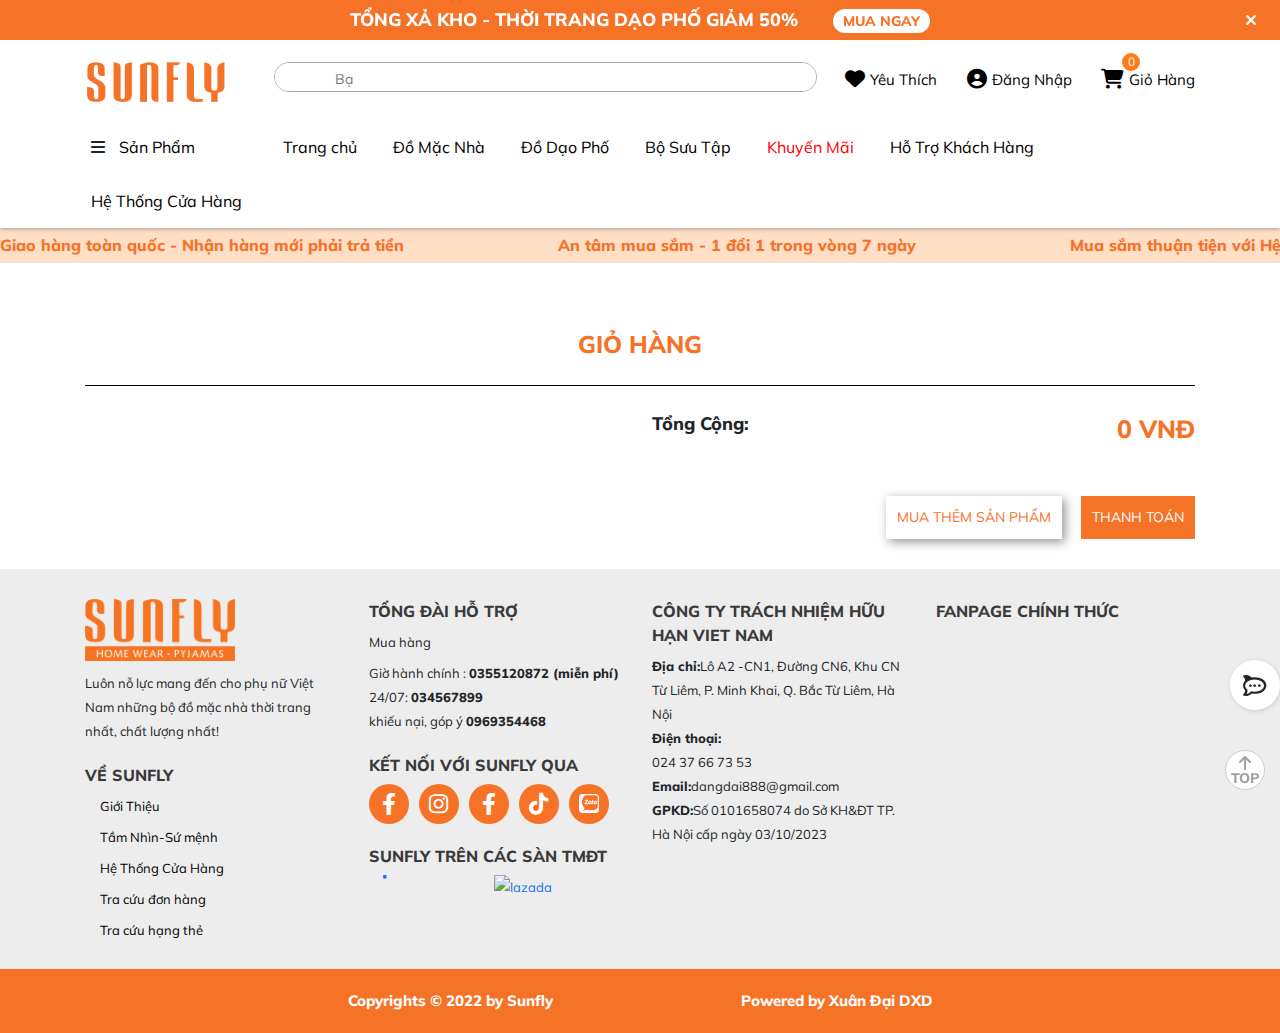
==== commit 39c1bf77: "Update cart.html" ====
--- a/cart.html
+++ b/cart.html
@@ -244,7 +244,7 @@
                 <div class="cartRightIndex mt-4 mb-4">
                     <div class="popup_amount">
                         <span>Tổng cộng:</span>
-                        <span class="fright total-amount">199,000 vnđ</span>
+                        <span class="fright total-amount">0 vnđ</span>
                     </div>
                     <div class="popup_action clearfix mt-5">
                         <a href="http://127.0.0.1:5501/index.html" class="btnClickLoad btnHoverLight">Mua thêm sản phẩm</a>
@@ -494,4 +494,4 @@
  <script src="./assets/js/style.js"></script>
  <script src="./assets/js/cart.js"></script>
 </body>
-</html>+</html>
